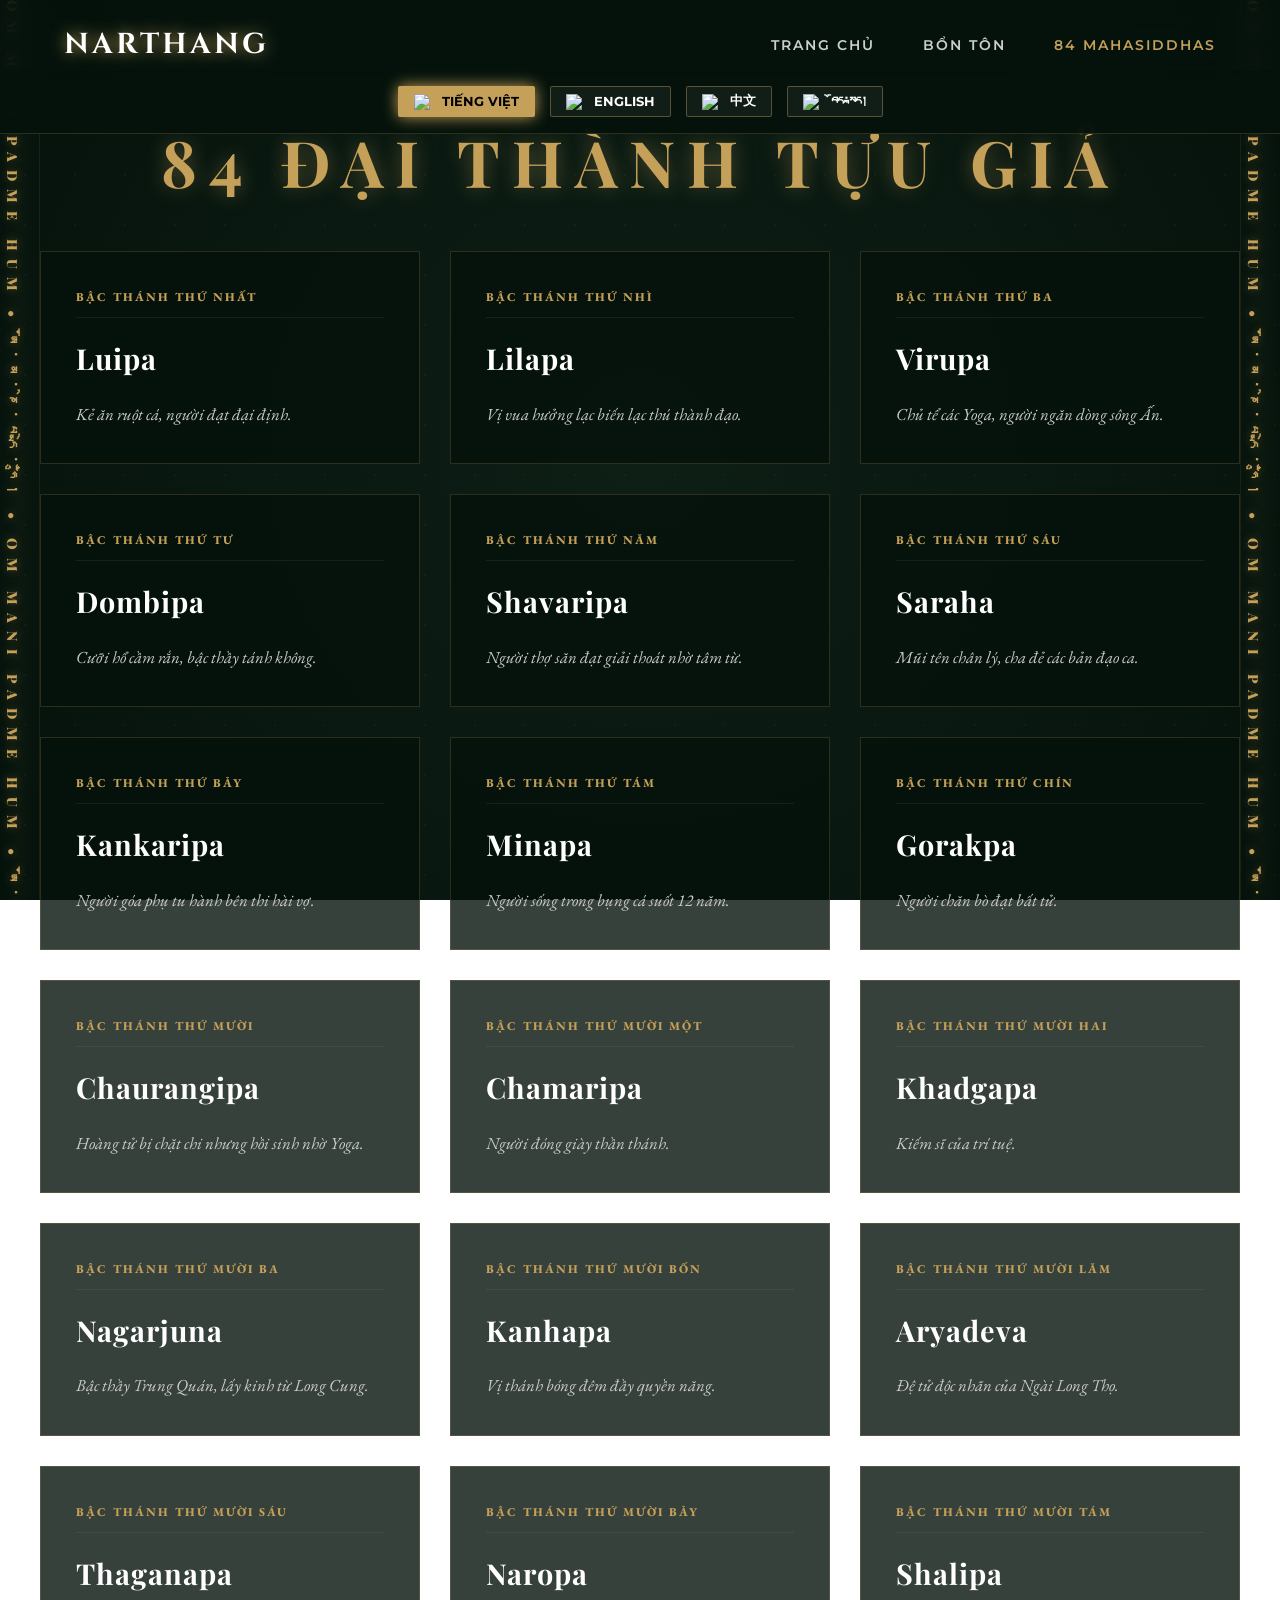
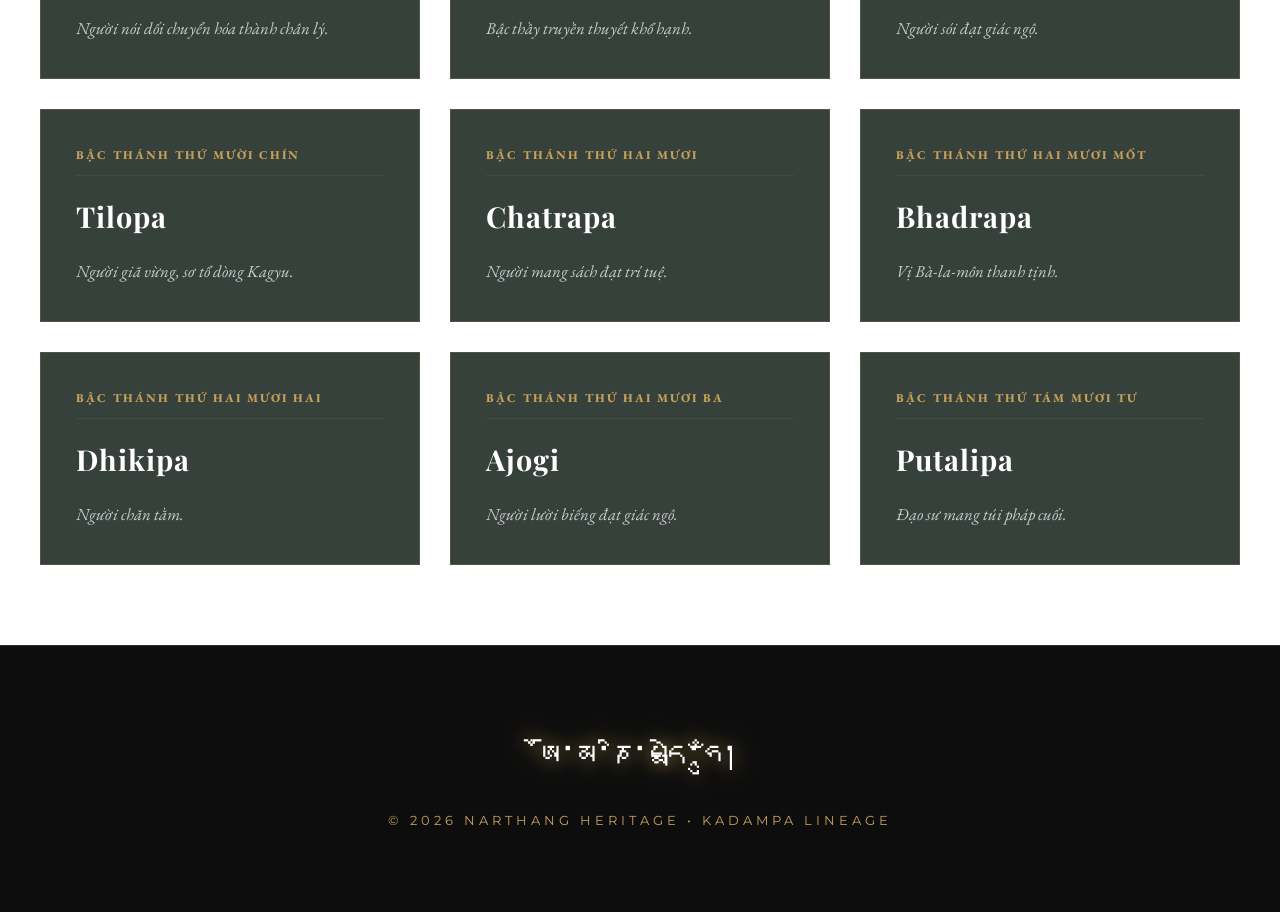
==== 84 DAI THANH TUU GIA raw.HTML @ f85ef1fe "Narthang Heritage - Premium Update 2026 - Major Design & Sync Update" ====
<!DOCTYPE html>
<html lang="vi">
<head>
    <meta charset="UTF-8">
    <meta name="viewport" content="width=device-width, initial-scale=1.0">
    <title>84 Đại Thành Tựu Giả - Mahasiddhas Full List</title>
    
    <link href="https://fonts.googleapis.com/css2?family=EB+Garamond:ital,wght@0,400..800;1,400..800&family=Montserrat:wght@300;600;800&family=Playfair+Display:wght@700;900&display=swap" rel="stylesheet">
    <link rel="stylesheet" href="css/narthang-style.css">

    <style>
        :root {
            --narthang-gold: #c5a059;
            --narthang-dark: #0a2417;
            --narthang-white: #fdf5e6;
            --glow-gold: rgba(197, 160, 89, 0.3);
        }

        body { 
            background: radial-gradient(circle, #0e1f16 0%, #05120c 100%);
            background-attachment: fixed;
            color: var(--narthang-white);
            font-family: 'EB Garamond', serif;
            overflow-x: hidden;
        }

        body::after { 
            content:""; position:fixed; top:0; left:0; width:100%; height:100%; 
            background-image:radial-gradient(rgba(197,160,89,0.05) 1px,transparent 1px); 
            background-size:50px 50px; z-index:-1; animation:rain 20s linear infinite; pointer-events:none; 
        }
        @keyframes rain { from{background-position:0 0} to{background-position:0 1000px} }
        @keyframes cardAppear { from{opacity:0; transform:translateY(30px)} to{opacity:1; transform:translateY(0)} }

        .nav-sticky { 
            position:sticky; top:70px; 
            background: rgba(5, 18, 12, 0.95);
            border-bottom: 1px solid rgba(197, 160, 89, 0.2);
            padding: 1rem; display:flex; justify-content:center; gap:15px; z-index:1000; 
            backdrop-filter: blur(10px);
        }

        .flag-btn { 
            background:rgba(255,255,255,0.05); border:1px solid rgba(197, 160, 89, 0.4); 
            cursor:pointer; transition:0.3s; border-radius:2px; padding:6px 15px; 
            display:flex; align-items:center; font-weight:bold; color:white; font-size:0.8rem; 
            font-family: 'Montserrat', sans-serif;
        }

        .flag-btn.active-btn { 
            background:var(--narthang-gold); color:#000; 
            box-shadow:0 0 15px var(--narthang-gold); 
        }

        .flag-btn img { width:20px; margin-right:8px; }

        .container { max-width:1400px; margin:40px auto; padding:0 40px; min-height: 800px; }
        
        h1 { 
            text-align:center; color:var(--narthang-gold); 
            font-family: 'Playfair Display', serif; 
            font-size: 4rem; margin-bottom: 2rem; 
            text-transform: uppercase; letter-spacing: 12px;
            text-shadow:0 0 20px rgba(197,160,89,0.4); 
        }

        .mahasiddha-grid { 
            display:grid; grid-template-columns:repeat(auto-fill,minmax(300px,1fr)); 
            gap:30px; margin-top:30px; 
        }

        .card { 
            background: rgba(5, 18, 12, 0.8);
            border: 1px solid rgba(197, 160, 89, 0.2);
            padding: 35px; position:relative; overflow:hidden; 
            transition:0.4s cubic-bezier(0.165, 0.84, 0.44, 1); 
            cursor:pointer; display:flex; flex-direction:column; color: inherit; 
        }

        .card:hover { 
            transform:translateY(-10px); 
            box-shadow:0 15px 40px rgba(0,0,0,0.6), 0 0 20px var(--glow-gold); 
            border-color:var(--narthang-gold); 
            background: rgba(197, 160, 89, 0.05);
        }

        .card-num { 
            color:var(--narthang-gold); font-weight:800; font-size:0.75rem; 
            text-transform:uppercase; margin-bottom:15px; letter-spacing: 2px;
            border-bottom:1px solid rgba(197, 160, 89, 0.1); padding-bottom:8px; 
        }

        .card-name { 
            font-family: 'Playfair Display', serif; color: #fff; 
            margin-bottom:15px; font-size:1.8rem; letter-spacing: 1px;
        }

        .card-bio { font-size:1.05rem; color:#ccc; font-style:italic; line-height:1.7; }
        
        .lang-page { display:none; }
        .lang-page.active-page { display:block; }

        footer { 
            background:rgba(0,0,0,0.95); border-top:1px solid rgba(197, 160, 89, 0.2); 
            padding:5rem 2rem; margin-top:5rem; text-align:center; 
        }

        .tibetan-footer { 
            font-size: 2.2rem; color: #fff; margin-bottom: 20px; 
            display: block; text-shadow: 0 0 20px var(--narthang-gold);
        }
    </style>
</head>
<body>
    <nav class="hada-nav">
        <a href="PORTAL.HTML" class="logo">NARTHANG</a>
        <div class="nav-links">
            <a href="PORTAL.HTML">Trang Chủ</a>
            <a href="Practice.html">Bổn Tôn</a>
            <a href="84 DAI THANH TUU GIA raw.HTML" style="color:var(--narthang-gold)">84 Mahasiddhas</a>
        </div>
    </nav>

    <div class="nav-sticky">
        <button class="flag-btn" id="btn-vi" onclick="setLang('vi')"><img src="https://flagcdn.com/w80/vn.png"> TIẾNG VIỆT</button>
        <button class="flag-btn" id="btn-en" onclick="setLang('en')"><img src="https://flagcdn.com/w80/us.png"> ENGLISH</button>
        <button class="flag-btn" id="btn-zh" onclick="setLang('zh')"><img src="https://flagcdn.com/w80/cn.png"> 中文</button>
        <button class="flag-btn" id="btn-bo" onclick="setLang('bo')"><img src="https://upload.wikimedia.org/wikipedia/commons/thumb/3/3c/Flag_of_Tibet.svg/1920px-Flag_of_Tibet.svg.png"> བོད་སྐད།</button>
    </div>

    <div class="container">
        <div id="vi" class="lang-page"><h1>84 Đại Thành Tựu Giả</h1><div class="mahasiddha-grid" id="grid-vi"></div></div>
        <div id="en" class="lang-page"><h1>The 84 Mahasiddhas</h1><div class="mahasiddha-grid" id="grid-en"></div></div>
        <div id="zh" class="lang-page"><h1>八十四大成就者</h1><div class="mahasiddha-grid" id="grid-zh"></div></div>
        <div id="bo" class="lang-page"><h1>གྲུབ་ཐོབ་བརྒྱད་ཅུ་རྩ་བཞི།</h1><div class="mahasiddha-grid" id="grid-bo"></div></div>
    </div>

    <footer>
        <span class="tibetan-footer">ཨོཾ་མ་ཎི་པདྨེ་ཧཱུྃ།</span>
        <div style="letter-spacing: 4px; font-size: 0.8rem; color: var(--narthang-gold); font-family: 'Montserrat', sans-serif;">
            © 2026 NARTHANG HERITAGE • KADAMPA LINEAGE
        </div>
    </footer>

    <script>
        const ordinalsVi = ["Thứ Nhất", "Thứ Nhì", "Thứ Ba", "Thứ Tư", "Thứ Năm", "Thứ Sáu", "Thứ Bảy", "Thứ Tám", "Thứ Chín", "Thứ Mười", "Thứ Mười Một", "Thứ Mười Hai", "Thứ Mười Ba", "Thứ Mười Bốn", "Thứ Mười Lăm", "Thứ Mười Sáu", "Thứ Mười Bảy", "Thứ Mười Tám", "Thứ Mười Chín", "Thứ Hai Mươi", "Thứ Hai Mươi Mốt", "Thứ Hai Mươi Hai", "Thứ Hai Mươi Ba", "Thứ Hai Mươi Tư", "Thứ Hai Mươi Lăm", "Thứ Hai Mươi Sáu", "Thứ Hai Mươi Bảy", "Thứ Hai Mươi Tám", "Thứ Hai Mươi Chín", "Thứ Ba Mươi", "Thứ Ba Mươi Mốt", "Thứ Ba Mươi Hai", "Thứ Ba Mươi Ba", "Thứ Ba Mươi Tư", "Thứ Ba Mươi Lăm", "Thứ Ba Mươi Sáu", "Thứ Ba Mươi Bảy", "Thứ Ba Mươi Tám", "Thứ Ba Mươi Chín", "Thứ Bốn Mươi", "Thứ Bốn Mươi Mốt", "Thứ Bốn Mươi Hai", "Thứ Bốn Mươi Ba", "Thứ Bốn Mươi Tư", "Thứ Bốn Mươi Lăm", "Thứ Bốn Mươi Sáu", "Thứ Bốn Mươi Bảy", "Thứ Bốn Mươi Tám", "Thứ Bốn Mươi Chín", "Thứ Năm Mươi", "Thứ Năm Mươi Mốt", "Thứ Năm Mươi Hai", "Thứ Năm Mươi Ba", "Thứ Năm Mươi Tư", "Thứ Năm Mươi Lăm", "Thứ Năm Mươi Sáu", "Thứ Năm Mươi Bảy", "Thứ Năm Mươi Tám", "Thứ Năm Mươi Chín", "Thứ Sáu Mươi", "Thứ Sáu Mươi Mốt", "Thứ Sáu Mươi Hai", "Thứ Sáu Mươi Ba", "Thứ Sáu Mươi Tư", "Thứ Sáu Mươi Lăm", "Thứ Sáu Mươi Sáu", "Thứ Sáu Mươi Bảy", "Thứ Sáu Mươi Tám", "Thứ Sáu Mươi Chín", "Thứ Bảy Mươi", "Thứ Bảy Mươi Mốt", "Thứ Bảy Mươi Hai", "Thứ Bảy Mươi Ba", "Thứ Bảy Mươi Tư", "Thứ Bảy Mươi Lăm", "Thứ Bảy Mươi Sáu", "Thứ Bảy Mươi Bảy", "Thứ Bảy Mươi Tám", "Thứ Bảy Mươi Chín", "Thứ Tám Mươi", "Thứ Tám Mươi Mốt", "Thứ Tám Mươi Hai", "Thứ Tám Mươi Ba", "Thứ Tám Mươi Tư"];
        const data = [
            {id:1,name:["Luipa","Luipa","魯伊巴","ལུ་ཨི་པ།"],bio:["Kẻ ăn ruột cá, người đạt đại định.","The Fish-Gut Eater.","食魚內臟者。","ཉ་ལྟོ་བ།"]},
            {id:2,name:["Lilapa","Lilapa","里拉巴","ལི་ལ་པ།"],bio:["Vị vua hưởng lạc biến lạc thú thành đạo.","The Royal Hedonist.","享樂國王。","སྒེག་པ་བ།"]},
            {id:3,name:["Virupa","Virupa","毗瓦巴","བི་རུ་པ།"],bio:["Chủ tể các Yoga, người ngăn dòng sông Ấn.","Lord of Yogis.","瑜伽士之主。","བི་རུ་པ།"]},
            {id:4,name:["Dombipa","Dombipa","東比巴","ཌོམྦི་པ།"],bio:["Cưỡi hổ cầm rắn, bậc thầy tánh không.","The Tiger-Rider.","騎虎者。","ཌོམྦི་པ།"]},
            {id:5,name:["Shavaripa","Shavaripa","夏瓦里巴","ཤ་ཝ་རི་པ།"],bio:["Người thợ săn đạt giải thoát nhờ tâm từ.","The Hunter.","獵人。","ཤ་ཝ་རི་པ།"]},
            {id:6,name:["Saraha","Saraha","薩拉哈","ས་ར་ཧ།"],bio:["Mũi tên chân lý, cha đẻ các bản đạo ca.","The Arrow-Maker.","製箭者。","ས་ར་ཧ།"]},
            {id:7,name:["Kankaripa","Kankaripa","康卡里巴","ཀངྐ་རི་པ།"],bio:["Người góa phụ tu hành bên thi hài vợ.","The Widower.","悼念亡妻者。","ཀངྐ་རི་པ།"]},
            {id:8,name:["Minapa","Minapa","米納巴","མི་ན་པ།"],bio:["Người sống trong bụng cá suốt 12 năm.","The Fisherman.","魚腹生活者。","མི་ན་པ།"]},
            {id:9,name:["Gorakpa","Gorakpa","葛拉克巴","གོ་རཀྵ་པ།"],bio:["Người chăn bò đạt bất tử.","The Immortal Cowherd.","牧牛者。","གོ་རཀྵ་པ།"]},
            {id:10,name:["Chaurangipa","Chaurangipa","秋朗吉巴","ཙཽa-རངྒི་པ།"],bio:["Hoàng tử bị chặt chi nhưng hồi sinh nhờ Yoga.","The Dismembered Prince.","肢體重生王子。","ཙཽa-རངྒི་པ།"]},
            {id:11,name:["Chamaripa","Chamaripa","查馬里巴","ཙa-ma-ri-pa"],bio:["Người đóng giày thần thánh.","The Divine Cobbler.","神聖鞋匠。","ཙa-ma-ri-pa"]},
            {id:12,name:["Khadgapa","Khadgapa","卡德加巴","ཁa-ཌྒa-པ།"],bio:["Kiếm sĩ của trí tuệ.","The Master of the Sword.","智慧劍客。","ཁa-ཌྒa-པ།"]},
            {id:13,name:["Nagarjuna","Nagarjuna","龍樹菩薩","ཀླུ་སྒྲུབ་ཞབས།"],bio:["Bậc thầy Trung Quán, lấy kinh từ Long Cung.","Master of Madhyamaka.","中觀大師。","ཀླུ་སྒྲུབ་ཞབས།"]},
            {id:14,name:["Kanhapa","Kanhapa","卡納巴","ཀཱa-ཎa-པ།"],bio:["Vị thánh bóng đêm đầy quyền năng.","The Dark Lord.","黑行者.","ཀཱa-ཎa-པ།"]},
            {id:15,name:["Aryadeva","Aryadeva","聖天菩薩","འཕགས་པ་ལྷ།"],bio:["Đệ tử độc nhãn của Ngài Long Thọ.","The One-Eyed disciple.","獨眼弟子.","འཕགས་པ་ལྷ།"]},
            {id:16,name:["Thaganapa","Thaganapa","塔加納巴","ཐa-ག་ན་པ།"],bio:["Người nói dối chuyển hóa thành chân lý.","The Master of Lies.","說謊者.","ཐa-ག་ན་པ།"]},
            {id:17,name:["Naropa","Naropa","那洛巴","ནཱa-རོ་པ།"],bio:["Bậc thầy truyền thuyết khổ hạnh.","The Great Scholar.","那洛巴.","ནཱa-རོ་པ།"]},
            {id:18,name:["Shalipa","Shalipa","夏里巴","ཤa-li-pa"],bio:["Người sói đạt giác ngộ.","The Jackal-Healer.","狼人.","ཤa-li-pa"]},
            {id:19,name:["Tilopa","Tilopa","帝洛巴","ཏི་ལོ་པ།"],bio:["Người giã vừng, sơ tổ dòng Kagyu.","The Sesame Crusher.","壓榨芝麻者.","ཏི་ལོ་པ།"]},
            {id:20,name:["Chatrapa","Chatrapa","查查巴","ཙa-tra-pa"],bio:["Người mang sách đạt trí tuệ.","The Book-Carrier.","背書者.","ཙa-tra-pa"]},
            {id:21,name:["Bhadrapa","Bhadrapa","巴札巴","བྷa-dra-pa"],bio:["Vị Bà-la-môn thanh tịnh.","The Brahmin.","婆羅門。","བྷa-dra-pa"]},
            {id:22,name:["Dhikipa","Dhikipa","迪吉巴","དྷི་ཀི་པ།"],bio:["Người chăn tằm.","The Silk-Weaver.","養蠶者.","དྷི་ཀི་པ།"]},
            {id:23,name:["Ajogi","Ajogi","阿若吉","ཨa-dzo-ki-pa"],bio:["Người lười biếng đạt giác ngộ.","The Idle One.","懶惰者.","ཨa-dzo-ki-pa"]},
            {id:84,name:["Putalipa","Putalipa","普塔里巴","པུ་ཏa-li-pa"],bio:["Đạo sư mang túi pháp cuối.","The Last Bag-Carrier.","最後持袋者.","པུ་ཏa-li-pa"]}
        ];
        function fillGrid(lang){
            const langIdx = ['vi','en','zh','bo'].indexOf(lang);
            const grid = document.getElementById(`grid-${lang}`);
            if(!grid) return; grid.innerHTML = ''; 
            data.forEach((item,index)=>{
                const card=document.createElement('div'); card.className='card'; card.style.animation=`cardAppear 0.8s ease-out backwards ${index*0.04}s`; 
                let o; if(lang==='vi') o=`Bậc Thánh ${ordinalsVi[item.id-1]||item.id}`; else if(lang==='bo') o=`གྲུབ་ཐོབ་ #${item.id}`; else o=`Siddha #${item.id}`;
                card.innerHTML=`<div class="card-num">${o}</div><h3 class="card-name">${item.name[langIdx]||item.name[0]}</h3><div class="card-bio">${item.bio[langIdx]||item.bio[0]}</div>`;
                grid.appendChild(card);
            });
        }
        function setLang(id){ localStorage.setItem('selectedLanguage',id); document.querySelectorAll('.lang-page').forEach(p=>p.classList.remove('active-page')); const t=document.getElementById(id); if(t){t.classList.add('active-page'); fillGrid(id)} document.querySelectorAll('.flag-btn').forEach(b=>b.classList.remove('active-btn')); const a=document.getElementById('btn-'+id); if(a) a.classList.add('active-btn'); }
        window.onload=()=>{setLang(localStorage.getItem('selectedLanguage')||'vi')};
    </script>
    <script src="js/mantra-engine.js"></script>
</body>
</html>
---- css/narthang-style.css ----
/* 
   Narthang Heritage - Global Premium Stylesheet
   Theme: Old Kadampa (Dark Green & Narthang Gold)
   Revision: 2026.03.15 - High-End Aesthetic
*/

@import url('https://fonts.googleapis.com/css2?family=EB+Garamond:ital,wght@0,400..800;1,400..800&family=Montserrat:wght@300;600;800&family=Playfair+Display:wght@700;900&family=Cinzel:wght@400;700&display=swap');

:root {
    /* Premium Color Palette */
    --narthang-gold: #c5a059;
    --narthang-dark: #0a2417; /* Kadampa Green */
    --narthang-deep: #05120c;
    --narthang-white: #fdf5e6;
    --cinnabar-red: #B22222;
    --super-glow: rgba(197, 160, 89, 0.4);
    
    /* Typography */
    --font-primary: 'EB Garamond', serif;
    --font-heading: 'Montserrat', sans-serif;
    --font-display: 'Playfair Display', serif;
    --font-ritual: 'Cinzel', serif;
}

/* Base Styles */
* {
    box-sizing: border-box;
    margin: 0;
    padding: 0;
}

body {
    background-color: var(--narthang-dark);
    background-image: radial-gradient(circle at center, #1a2e24 0%, var(--narthang-deep) 100%);
    background-attachment: fixed;
    color: var(--narthang-white);
    font-family: var(--font-primary);
    line-height: 1.8;
    overflow-x: hidden;
    -webkit-font-smoothing: antialiased;
}

/* Scrollbar Style */
::-webkit-scrollbar { width: 8px; }
::-webkit-scrollbar-track { background: var(--narthang-deep); }
::-webkit-scrollbar-thumb { background: var(--narthang-gold); border-radius: 4px; }

/* Navigation (Hada Nav) */
.hada-nav {
    position: fixed;
    top: 0;
    width: 100%;
    background: rgba(5, 18, 12, 0.85);
    backdrop-filter: blur(15px);
    border-bottom: 1px solid rgba(197, 160, 89, 0.2);
    display: flex;
    justify-content: space-between;
    align-items: center;
    padding: 1.2rem 5%;
    z-index: 1000;
    transition: 0.4s;
}

.logo {
    font-family: var(--font-ritual);
    font-size: 1.8rem;
    color: #fff;
    text-decoration: none;
    font-weight: bold;
    letter-spacing: 3px;
    text-shadow: 0 0 15px var(--narthang-gold);
}

.nav-links {
    display: flex;
    gap: 3rem;
}

.nav-links a {
    text-decoration: none;
    font-family: var(--font-heading);
    color: rgba(255, 255, 255, 0.8);
    font-size: 0.85rem;
    font-weight: 600;
    text-transform: uppercase;
    letter-spacing: 2px;
    transition: 0.3s cubic-bezier(0.165, 0.84, 0.44, 1);
}

.nav-links a:hover {
    color: var(--narthang-gold);
    text-shadow: 0 0 10px var(--narthang-gold);
}

/* Mantra Pillars (Global) */
.mantra-pillar {
    position: fixed;
    top: 0;
    width: 40px;
    height: 100vh;
    z-index: 100;
    pointer-events: none;
    overflow: hidden;
    background: linear-gradient(to right, transparent, rgba(197, 160, 89, 0.02), transparent);
}
.pillar-left { left: 0; border-right: 1px solid rgba(197, 160, 89, 0.1); }
.pillar-right { right: 0; border-left: 1px solid rgba(197, 160, 89, 0.1); }

.pillar-content {
    writing-mode: vertical-rl;
    white-space: nowrap;
    font-family: var(--font-heading);
    font-size: 14px;
    font-weight: 900;
    letter-spacing: 8px;
    color: var(--narthang-gold);
    text-shadow: 0 0 10px var(--narthang-gold);
    position: absolute;
    top: 0;
}

/* Global Animations */
@keyframes fadeIn {
    from { opacity: 0; transform: translateY(30px); }
    to { opacity: 1; transform: translateY(0); }
}

.reveal {
    opacity: 0;
    transform: translateY(30px);
    transition: 1.2s cubic-bezier(0.165, 0.84, 0.44, 1);
}

.reveal.active {
    opacity: 1;
    transform: translateY(0);
}

/* Utility Containers */
.container {
    max-width: 1200px;
    margin: 0 auto;
    padding: 0 40px;
}

/* Premium Cards System */
.narthang-card {
    background: rgba(5, 18, 12, 0.7);
    border: 1px solid rgba(197, 160, 89, 0.2);
    backdrop-filter: blur(10px);
    padding: 40px;
    transition: 0.5s;
    text-decoration: none;
    color: inherit;
}

.narthang-card:hover {
    border-color: var(--narthang-gold);
    box-shadow: 0 20px 50px rgba(0,0,0,0.5), 0 0 20px var(--super-glow);
    background: rgba(197, 160, 89, 0.05);
}

/* Footer Section */
footer {
    background: rgba(0, 0, 0, 0.95);
    border-top: 1px solid rgba(197, 160, 89, 0.2);
    padding: 5rem 2rem;
    text-align: center;
    margin-top: 5rem;
}

.tibetan-script {
    font-size: 2.2rem;
    color: #fff;
    text-shadow: 0 0 20px var(--narthang-gold);
    margin-bottom: 20px;
    display: block;
}

footer .mantra {
    font-family: var(--font-heading);
    color: var(--narthang-gold);
    font-size: 0.8rem;
    letter-spacing: 5px;
    text-transform: uppercase;
    font-weight: 800;
}

/* Typography Overrides */
h1, h2, h3 {
    font-family: var(--font-display);
    font-weight: 700;
}

p {
    color: rgba(255, 255, 255, 0.85);
}
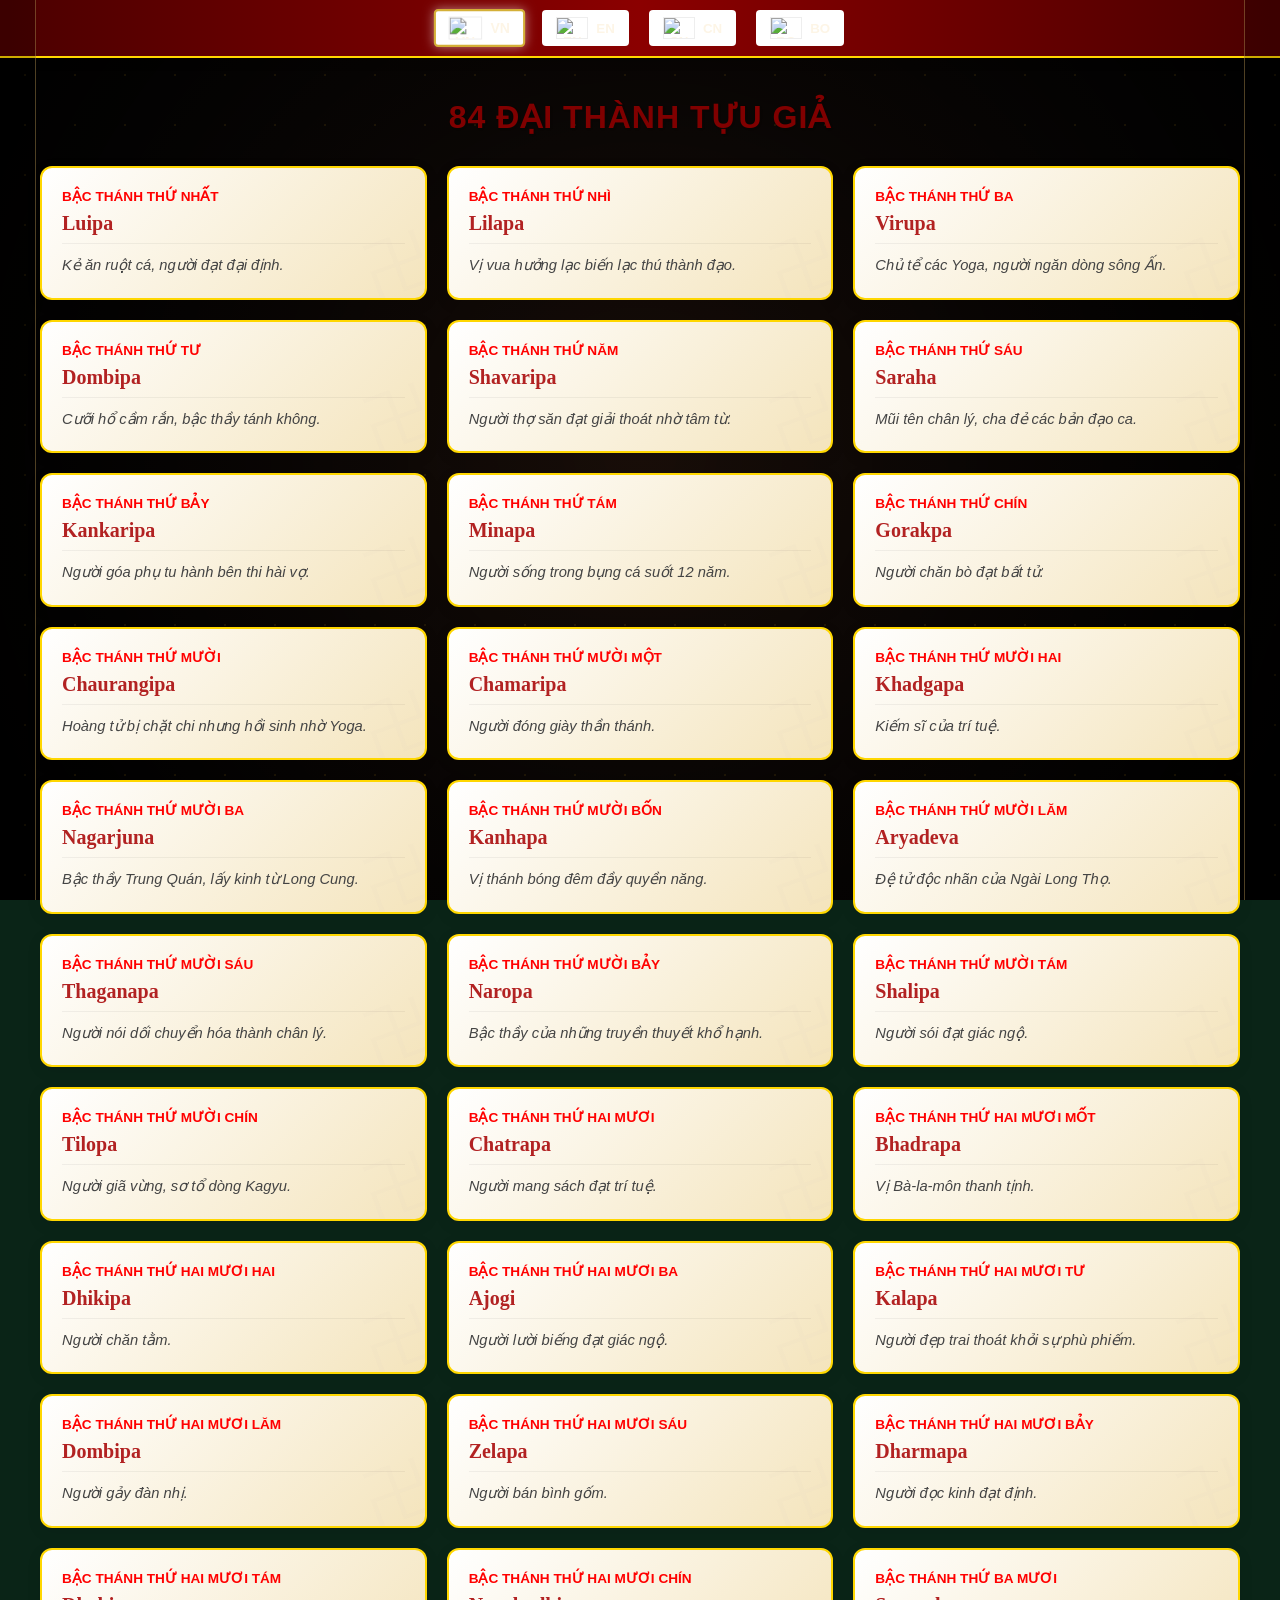
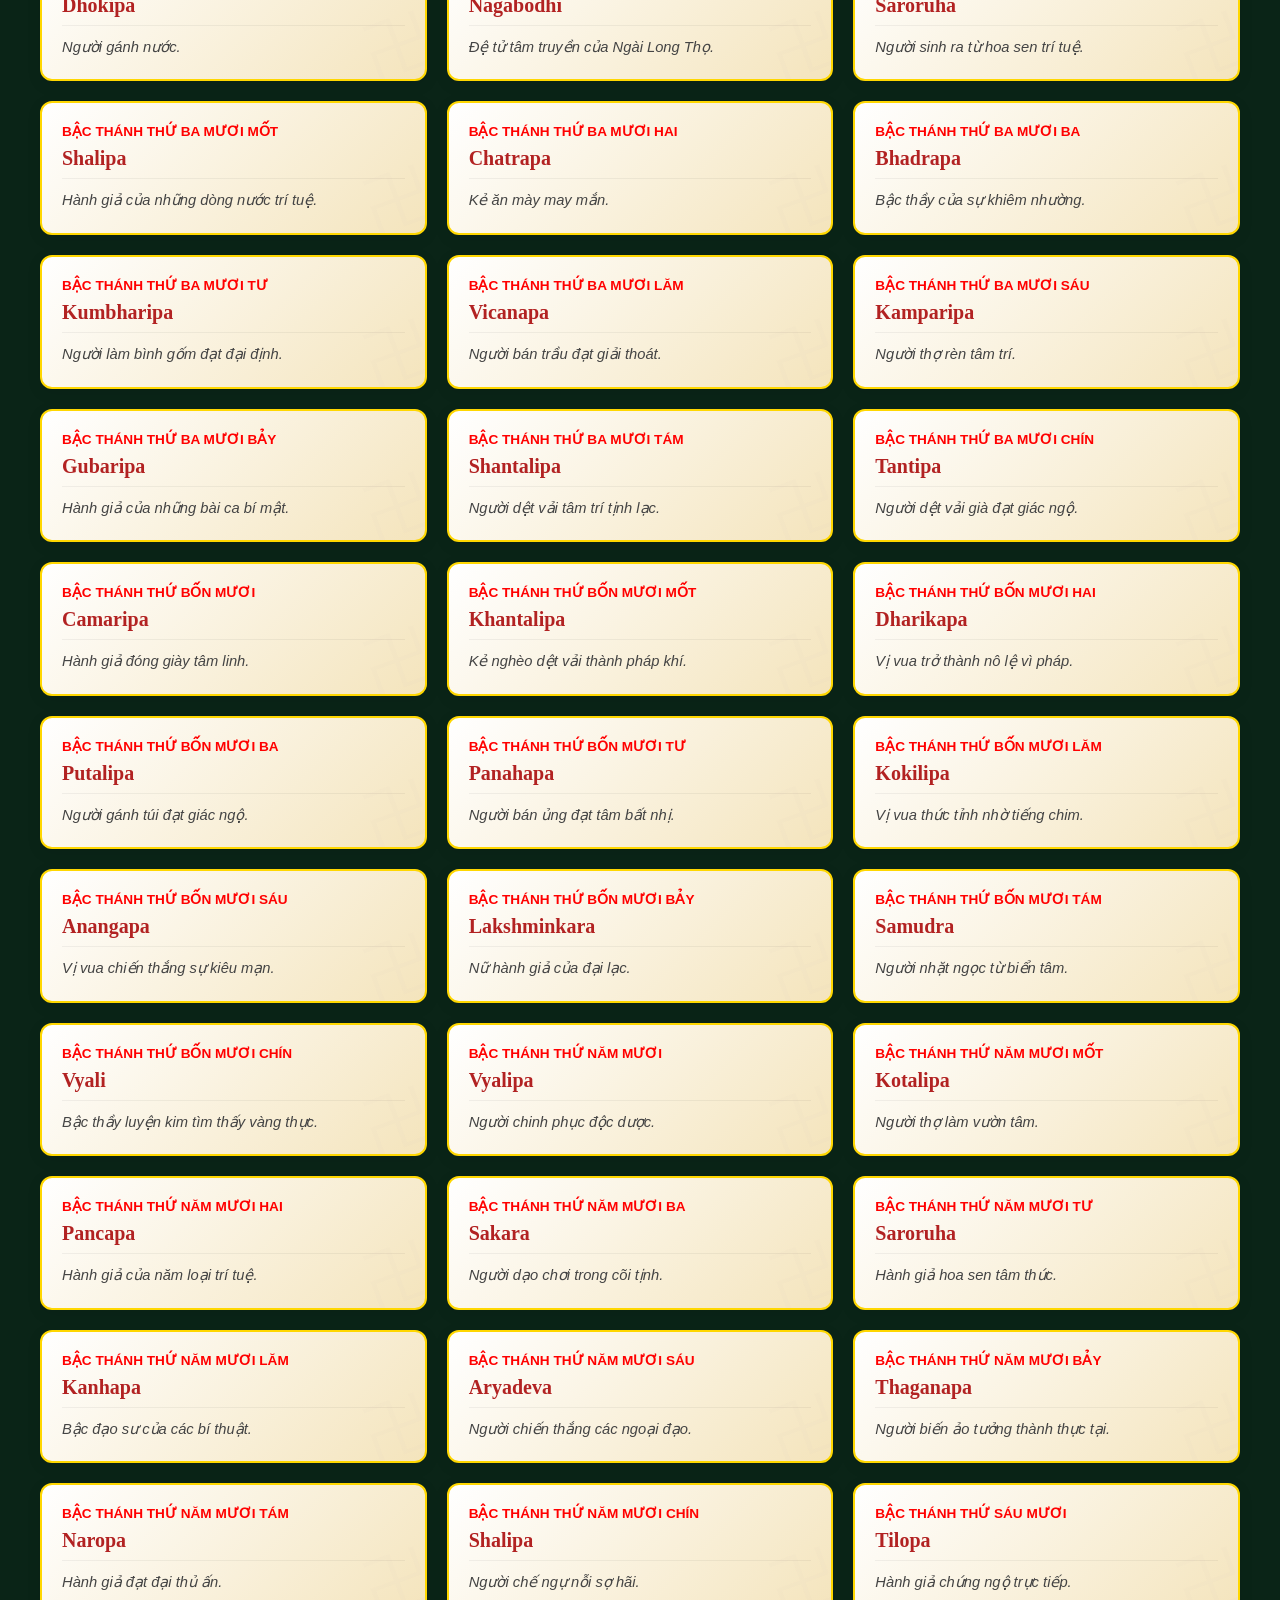
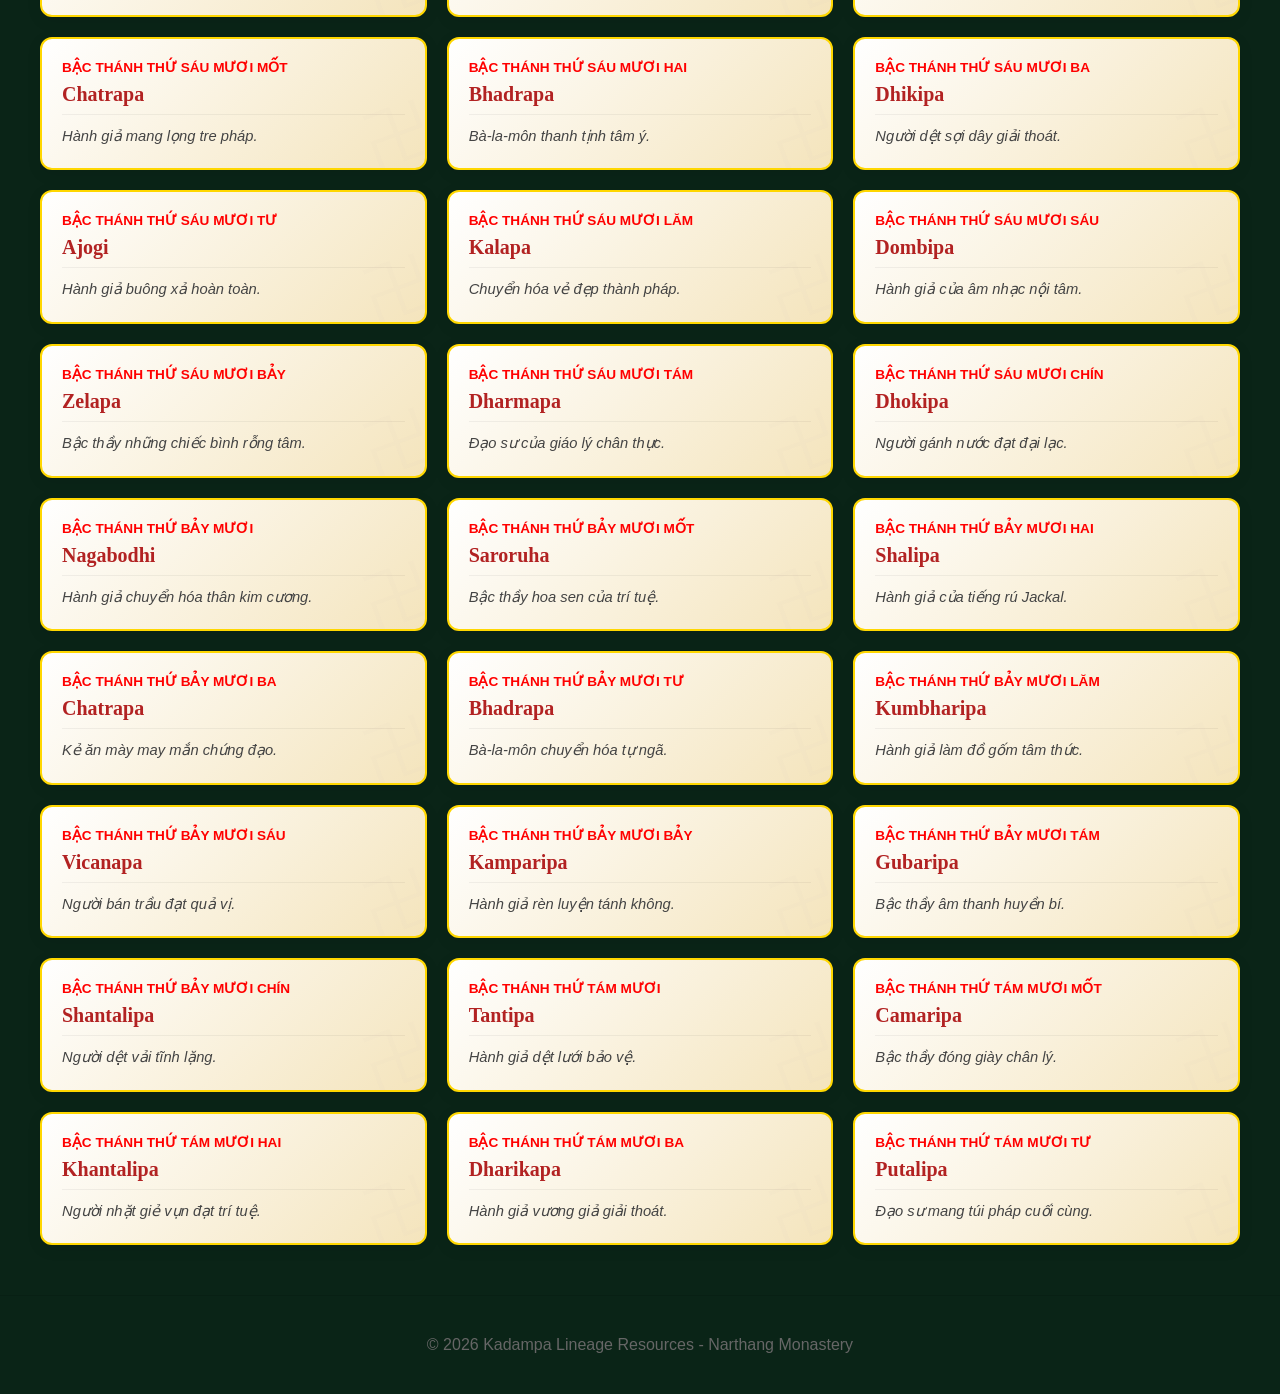
==== commit a3ef36f1: "Sync Narthang UI, color palette, and Om Ah Maha Guru mantra engine" ====
--- a/84 DAI THANH TUU GIA raw.HTML
+++ b/84 DAI THANH TUU GIA raw.HTML
@@ -4,186 +4,456 @@
     <meta charset="UTF-8">
     <meta name="viewport" content="width=device-width, initial-scale=1.0">
     <title>84 Đại Thành Tựu Giả - Mahasiddhas Full List</title>
-    
-    <link href="https://fonts.googleapis.com/css2?family=EB+Garamond:ital,wght@0,400..800;1,400..800&family=Montserrat:wght@300;600;800&family=Playfair+Display:wght@700;900&display=swap" rel="stylesheet">
-    <link rel="stylesheet" href="css/narthang-style.css">
-
+    <!-- Thêm thẻ Meta CSP chống nguy cơ XSS -->
+    <meta http-equiv="Content-Security-Policy" content="default-src 'self'; img-src 'self' data: https://flagcdn.com https://upload.wikimedia.org; script-src 'self' 'unsafe-inline'; style-src 'self' 'unsafe-inline';">
     <style>
         :root {
-            --narthang-gold: #c5a059;
-            --narthang-dark: #0a2417;
-            --narthang-white: #fdf5e6;
-            --glow-gold: rgba(197, 160, 89, 0.3);
-        }
-
-        body { 
-            background: radial-gradient(circle, #0e1f16 0%, #05120c 100%);
-            background-attachment: fixed;
-            color: var(--narthang-white);
-            font-family: 'EB Garamond', serif;
-            overflow-x: hidden;
-        }
-
-        body::after { 
-            content:""; position:fixed; top:0; left:0; width:100%; height:100%; 
-            background-image:radial-gradient(rgba(197,160,89,0.05) 1px,transparent 1px); 
-            background-size:50px 50px; z-index:-1; animation:rain 20s linear infinite; pointer-events:none; 
-        }
-        @keyframes rain { from{background-position:0 0} to{background-position:0 1000px} }
-        @keyframes cardAppear { from{opacity:0; transform:translateY(30px)} to{opacity:1; transform:translateY(0)} }
-
-        .nav-sticky { 
-            position:sticky; top:70px; 
-            background: rgba(5, 18, 12, 0.95);
-            border-bottom: 1px solid rgba(197, 160, 89, 0.2);
-            padding: 1rem; display:flex; justify-content:center; gap:15px; z-index:1000; 
-            backdrop-filter: blur(10px);
-        }
-
-        .flag-btn { 
-            background:rgba(255,255,255,0.05); border:1px solid rgba(197, 160, 89, 0.4); 
-            cursor:pointer; transition:0.3s; border-radius:2px; padding:6px 15px; 
-            display:flex; align-items:center; font-weight:bold; color:white; font-size:0.8rem; 
-            font-family: 'Montserrat', sans-serif;
-        }
-
-        .flag-btn.active-btn { 
-            background:var(--narthang-gold); color:#000; 
-            box-shadow:0 0 15px var(--narthang-gold); 
-        }
-
-        .flag-btn img { width:20px; margin-right:8px; }
-
-        .container { max-width:1400px; margin:40px auto; padding:0 40px; min-height: 800px; }
+            --primary-gold: #D4AF37;
+            --deep-red: #ff0000;
+            --text-dark: #f0e7e7;
+            --bg-light: #f9e578;
+            --card-white: #d4eeff;
+        }
+
+        body {
+            font-family: 'Segoe UI', Tahoma, Geneva, Verdana, sans-serif;
+            background-color: var(--bg-light);
+            color: var(--text-dark);
+            margin: 0;
+            padding: 0;
+        }
+
+        .nav-sticky {
+            position: sticky;
+            top: 0;
+            background: var(--deep-red);
+            padding: 10px;
+            display: flex;
+            justify-content: center;
+            gap: 20px;
+            z-index: 1000;
+            box-shadow: 0 2px 10px rgba(0,0,0,0.3);
+        }
+
+        .flag-btn {
+            background: white;
+            border: 2px solid transparent;
+            cursor: pointer;
+            transition: 0.3s;
+            border-radius: 4px;
+            padding: 5px 12px;
+            display: flex;
+            align-items: center;
+            font-weight: bold;
+            color: var(--text-dark);
+        }
+
+        /* Hiệu ứng cho nút đang được chọn */
+        .flag-btn.active-btn {
+            border-color: var(--primary-gold);
+            background: #fff;
+            box-shadow: 0 0 10px rgba(255,255,255,0.5);
+            transform: scale(1.05);
+        }
+
+        .flag-btn:hover { transform: scale(1.1); }
+        .flag-btn img { width: 30px; height: 20px; margin-right: 8px; border: 1px solid #eee; }
+
+        .container {
+            max-width: 1200px;
+            margin: 40px auto;
+            padding: 0 20px;
+        }
+
+        .lang-page { display: none; }
+        .lang-page.active-page { display: block; animation: fadeIn 0.5s ease; }
+
+        @keyframes fadeIn { from { opacity: 0; } to { opacity: 1; } }
+
+        h1 { color: #800000; text-align: center; text-transform: uppercase; letter-spacing: 1px; text-shadow: 1px 1px 2px rgba(0,0,0,0.1); }
         
-        h1 { 
-            text-align:center; color:var(--narthang-gold); 
-            font-family: 'Playfair Display', serif; 
-            font-size: 4rem; margin-bottom: 2rem; 
-            text-transform: uppercase; letter-spacing: 12px;
-            text-shadow:0 0 20px rgba(197,160,89,0.4); 
-        }
-
-        .mahasiddha-grid { 
-            display:grid; grid-template-columns:repeat(auto-fill,minmax(300px,1fr)); 
-            gap:30px; margin-top:30px; 
-        }
-
-        .card { 
-            background: rgba(5, 18, 12, 0.8);
-            border: 1px solid rgba(197, 160, 89, 0.2);
-            padding: 35px; position:relative; overflow:hidden; 
-            transition:0.4s cubic-bezier(0.165, 0.84, 0.44, 1); 
-            cursor:pointer; display:flex; flex-direction:column; color: inherit; 
-        }
-
-        .card:hover { 
-            transform:translateY(-10px); 
-            box-shadow:0 15px 40px rgba(0,0,0,0.6), 0 0 20px var(--glow-gold); 
-            border-color:var(--narthang-gold); 
-            background: rgba(197, 160, 89, 0.05);
-        }
-
-        .card-num { 
-            color:var(--narthang-gold); font-weight:800; font-size:0.75rem; 
-            text-transform:uppercase; margin-bottom:15px; letter-spacing: 2px;
-            border-bottom:1px solid rgba(197, 160, 89, 0.1); padding-bottom:8px; 
-        }
-
-        .card-name { 
-            font-family: 'Playfair Display', serif; color: #fff; 
-            margin-bottom:15px; font-size:1.8rem; letter-spacing: 1px;
-        }
-
-        .card-bio { font-size:1.05rem; color:#ccc; font-style:italic; line-height:1.7; }
-        
-        .lang-page { display:none; }
-        .lang-page.active-page { display:block; }
-
-        footer { 
-            background:rgba(0,0,0,0.95); border-top:1px solid rgba(197, 160, 89, 0.2); 
-            padding:5rem 2rem; margin-top:5rem; text-align:center; 
-        }
-
-        .tibetan-footer { 
-            font-size: 2.2rem; color: #fff; margin-bottom: 20px; 
-            display: block; text-shadow: 0 0 20px var(--narthang-gold);
-        }
+        .mahasiddha-grid {
+            display: grid;
+            grid-template-columns: repeat(3, 1fr);
+            gap: 20px;
+            margin-top: 30px;
+        }
+
+        .card {
+            background: var(--card-white);
+            border-radius: 12px;
+            padding: 20px;
+            box-shadow: 0 4px 15px rgba(0,0,0,0.08);
+            border-top: 5px solid var(--primary-gold);
+            transition: 0.3s;
+            display: flex;
+            flex-direction: column;
+        }
+
+        .card:hover { transform: translateY(-5px); box-shadow: 0 8px 25px rgba(0,0,0,0.15); }
+        .card-num { color: var(--deep-red); font-weight: bold; font-size: 0.85em; text-transform: uppercase; margin-bottom: 8px; }
+        .card-name { font-size: 1.25em; margin: 0 0 10px 0; color: #b22222; border-bottom: 1px solid rgba(0,0,0,0.05); padding-bottom: 8px; }
+        .card-bio { font-size: 0.92em; line-height: 1.6; color: #444; font-style: italic; }
+
+        @media (max-width: 992px) { .mahasiddha-grid { grid-template-columns: repeat(2, 1fr); } }
+        @media (max-width: 600px) { .mahasiddha-grid { grid-template-columns: 1fr; } }
+
+        footer { text-align: center; padding: 40px; color: #666; border-top: 1px solid rgba(0,0,0,0.1); margin-top: 50px; }
+    
+        /* --- Cáº¥u trÃºc láº¡i Styles --- */
+    :root {
+        --narthang-red: #8B0000;
+        --kadampa-green: #2E8B57;
+        --wisdom-gold: #DAA520;
+        --lotus-white: #fdf5e6;
+    }
+
+    body {
+        background: radial-gradient(circle, #1a0f0a 0%, #050505 100%);
+        background-attachment: fixed;
+    }
+
+    /* Hiệu ứng hạt sáng bay lơ lửng (Mưa Trí Tuệ) */
+    body::after {
+        content: "";
+        position: fixed; top: 0; left: 0; width: 100%; height: 100%;
+        background-image: radial-gradient(rgba(218, 165, 32, 0.1) 1px, transparent 1px);
+        background-size: 50px 50px;
+        z-index: -1;
+        animation: rain 20s linear infinite;
+    }
+
+    @keyframes rain { from { background-position: 0 0; } to { background-position: 0 1000px; } }
+
+    .nav-sticky {
+        background: linear-gradient(90deg, #4b0000, var(--narthang-red), #4b0000);
+        border-bottom: 2px solid var(--wisdom-gold);
+    }
+
+    /* Thiết kế Thẻ Mahasiddha như một bức họa Thangka */
+    .card {
+        background: linear-gradient(135deg, #ffffff 0%, #f4e4bc 100%);
+        border: 2px solid var(--wisdom-gold);
+        position: relative;
+        overflow: hidden;
+        perspective: 1000px;
+    }
+
+    .card::before {
+        content: "卍";
+        position: absolute; bottom: -10px; right: -5px;
+        font-size: 4em; color: rgba(209, 190, 190, 0.05);
+        transform: rotate(-20deg);
+    }
+
+    /* Hiệu ứng Hào Quang khi Hover */
+    .card:hover {
+        box-shadow: 0 0 25px var(--wisdom-gold);
+        border-color: var(--narthang-red);
+        background: #fff;
+    }
+
+    .card-name {
+        font-family: 'Cinzel', serif;
+        text-shadow: 1px 1px 0px rgba(251, 245, 245, 0.1);
+    }
+
+    /* Hiệu ứng xuất hiện mượt mà cho từng vị */
+    .mahasiddha-grid div {
+        animation: cardAppear 0.8s ease-out backwards;
+    }
+
+    @keyframes cardAppear {
+        from { opacity: 0; transform: scale(0.8) translateY(30px); }
+        to { opacity: 1; transform: scale(1) translateY(0); }
+    }
+
+        /* --- Narthang UI Variables & Mantra Engine --- */
+        :root {
+            --bg-dark: #0a2417;
+            --narthang-red: #8B0000;
+            --wisdom-gold: #FFD700;
+            --text-dark: #fdf5e6;
+        }
+
+        body {
+            background-color: var(--bg-dark);
+            color: var(--text-dark);
+        }
+
+        #bg-blur {
+            position: fixed; top: 0; left: 0; width: 100%; height: 100%;
+            z-index: -3; background-size: cover; background-position: center;
+            filter: blur(50px) brightness(0.3); transition: 1.2s ease-in-out;
+        }
+
+        #main-bg-engine {
+            position: fixed; top: 0; left: 0; width: 100%; height: 100%;
+            z-index: -2; background-size: cover; background-position: center;
+            transition: 1.2s ease-in-out;
+        }
+
+        .bg-overlay {
+            position: fixed; top: 0; left: 0; width: 100%; height: 100%;
+            z-index: -1; background: radial-gradient(circle at center, transparent 0%, rgba(0,0,0,0.85) 100%);
+            pointer-events: none;
+        }
+
+        .mantra-pillar {
+            position: fixed; top: 0; width: 35px; height: 100vh;
+            z-index: 10000; pointer-events: none; overflow: hidden;
+            background: rgba(0,0,0,0.2);
+        }
+        .pillar-left { left: 0; border-right: 1px solid rgba(197, 160, 89, 0.4); }
+        .pillar-right { right: 0; border-left: 1px solid rgba(197, 160, 89, 0.4); }
+
+        .pillar-content {
+            writing-mode: vertical-rl; white-space: nowrap;
+            font-family: 'Segoe UI', sans-serif; font-size: 16px; font-weight: 800;
+            letter-spacing: 5px; text-transform: uppercase;
+            background: linear-gradient(to bottom, #B8860B 0%, var(--wisdom-gold) 45%, #FFFFFF 50%, var(--wisdom-gold) 55%, #B8860B 100%);
+            background-size: 100% 300px;
+            -webkit-background-clip: text; background-clip: text;
+            -webkit-text-fill-color: transparent;
+            animation: goldShine 3s linear infinite;
+        }
+
+        @keyframes goldShine { 0% { background-position: 0 0; } 100% { background-position: 0 300px; } }
     </style>
 </head>
 <body>
-    <nav class="hada-nav">
-        <a href="PORTAL.HTML" class="logo">NARTHANG</a>
-        <div class="nav-links">
-            <a href="PORTAL.HTML">Trang Chủ</a>
-            <a href="Practice.html">Bổn Tôn</a>
-            <a href="84 DAI THANH TUU GIA raw.HTML" style="color:var(--narthang-gold)">84 Mahasiddhas</a>
+
+    <!-- Background & Mantra Engine Effects -->
+    <div id="bg-blur"></div>
+    <div id="main-bg-engine" style="background-image: url('https://upload.wikimedia.org/wikipedia/commons/thumb/c/c3/Narthang_Monastery.jpg/1280px-Narthang_Monastery.jpg'); filter: brightness(0.15) saturate(1.2);"></div>
+    <div class="bg-overlay"></div>
+    <div class="mantra-pillar pillar-left">
+        <div id="mantra-l" class="pillar-content"></div>
+    </div>
+    <div class="mantra-pillar pillar-right">
+        <div id="mantra-r" class="pillar-content"></div>
+    </div>
+    <div class="nav-sticky">
+        <button class="flag-btn" id="btn-vi" onclick="setLang('vi')"><img src="https://flagcdn.com/w80/vn.png" alt="VN" loading="lazy"> VN</button>
+        <button class="flag-btn" id="btn-en" onclick="setLang('en')"><img src="https://flagcdn.com/w80/us.png" alt="EN" loading="lazy"> EN</button>
+        <button class="flag-btn" id="btn-zh" onclick="setLang('zh')"><img src="https://flagcdn.com/w80/cn.png" alt="CN" loading="lazy"> CN</button>
+        <button class="flag-btn" id="btn-bo" onclick="setLang('bo')"><img src="https://upload.wikimedia.org/wikipedia/commons/thumb/3/3c/Flag_of_Tibet.svg/1920px-Flag_of_Tibet.svg.png" alt="BO" loading="lazy"> BO</button>
+    </div>
+
+    <div class="container">
+        <div id="vi" class="lang-page">
+            <h1>84 Đại Thành Tựu Giả</h1>
+            <div class="mahasiddha-grid" id="grid-vi"></div>
         </div>
-    </nav>
-
-    <div class="nav-sticky">
-        <button class="flag-btn" id="btn-vi" onclick="setLang('vi')"><img src="https://flagcdn.com/w80/vn.png"> TIẾNG VIỆT</button>
-        <button class="flag-btn" id="btn-en" onclick="setLang('en')"><img src="https://flagcdn.com/w80/us.png"> ENGLISH</button>
-        <button class="flag-btn" id="btn-zh" onclick="setLang('zh')"><img src="https://flagcdn.com/w80/cn.png"> 中文</button>
-        <button class="flag-btn" id="btn-bo" onclick="setLang('bo')"><img src="https://upload.wikimedia.org/wikipedia/commons/thumb/3/3c/Flag_of_Tibet.svg/1920px-Flag_of_Tibet.svg.png"> བོད་སྐད།</button>
+
+        <div id="en" class="lang-page">
+            <h1>The 84 Mahasiddhas</h1>
+            <div class="mahasiddha-grid" id="grid-en"></div>
+        </div>
+
+        <div id="zh" class="lang-page">
+            <h1>八十四大成就者</h1>
+            <div class="mahasiddha-grid" id="grid-zh"></div>
+        </div>
+
+        <div id="bo" class="lang-page">
+            <h1>གྲུབ་ཐོབ་བརྒྱད་ཅུ་རྩ་བཞི།</h1>
+            <div class="mahasiddha-grid" id="grid-bo"></div>
+        </div>
     </div>
 
-    <div class="container">
-        <div id="vi" class="lang-page"><h1>84 Đại Thành Tựu Giả</h1><div class="mahasiddha-grid" id="grid-vi"></div></div>
-        <div id="en" class="lang-page"><h1>The 84 Mahasiddhas</h1><div class="mahasiddha-grid" id="grid-en"></div></div>
-        <div id="zh" class="lang-page"><h1>八十四大成就者</h1><div class="mahasiddha-grid" id="grid-zh"></div></div>
-        <div id="bo" class="lang-page"><h1>གྲུབ་ཐོབ་བརྒྱད་ཅུ་རྩ་བཞི།</h1><div class="mahasiddha-grid" id="grid-bo"></div></div>
-    </div>
-
-    <footer>
-        <span class="tibetan-footer">ཨོཾ་མ་ཎི་པདྨེ་ཧཱུྃ།</span>
-        <div style="letter-spacing: 4px; font-size: 0.8rem; color: var(--narthang-gold); font-family: 'Montserrat', sans-serif;">
-            © 2026 NARTHANG HERITAGE • KADAMPA LINEAGE
-        </div>
-    </footer>
+    <footer>&copy; 2026 Kadampa Lineage Resources - Narthang Monastery</footer>
 
     <script>
         const ordinalsVi = ["Thứ Nhất", "Thứ Nhì", "Thứ Ba", "Thứ Tư", "Thứ Năm", "Thứ Sáu", "Thứ Bảy", "Thứ Tám", "Thứ Chín", "Thứ Mười", "Thứ Mười Một", "Thứ Mười Hai", "Thứ Mười Ba", "Thứ Mười Bốn", "Thứ Mười Lăm", "Thứ Mười Sáu", "Thứ Mười Bảy", "Thứ Mười Tám", "Thứ Mười Chín", "Thứ Hai Mươi", "Thứ Hai Mươi Mốt", "Thứ Hai Mươi Hai", "Thứ Hai Mươi Ba", "Thứ Hai Mươi Tư", "Thứ Hai Mươi Lăm", "Thứ Hai Mươi Sáu", "Thứ Hai Mươi Bảy", "Thứ Hai Mươi Tám", "Thứ Hai Mươi Chín", "Thứ Ba Mươi", "Thứ Ba Mươi Mốt", "Thứ Ba Mươi Hai", "Thứ Ba Mươi Ba", "Thứ Ba Mươi Tư", "Thứ Ba Mươi Lăm", "Thứ Ba Mươi Sáu", "Thứ Ba Mươi Bảy", "Thứ Ba Mươi Tám", "Thứ Ba Mươi Chín", "Thứ Bốn Mươi", "Thứ Bốn Mươi Mốt", "Thứ Bốn Mươi Hai", "Thứ Bốn Mươi Ba", "Thứ Bốn Mươi Tư", "Thứ Bốn Mươi Lăm", "Thứ Bốn Mươi Sáu", "Thứ Bốn Mươi Bảy", "Thứ Bốn Mươi Tám", "Thứ Bốn Mươi Chín", "Thứ Năm Mươi", "Thứ Năm Mươi Mốt", "Thứ Năm Mươi Hai", "Thứ Năm Mươi Ba", "Thứ Năm Mươi Tư", "Thứ Năm Mươi Lăm", "Thứ Năm Mươi Sáu", "Thứ Năm Mươi Bảy", "Thứ Năm Mươi Tám", "Thứ Năm Mươi Chín", "Thứ Sáu Mươi", "Thứ Sáu Mươi Mốt", "Thứ Sáu Mươi Hai", "Thứ Sáu Mươi Ba", "Thứ Sáu Mươi Tư", "Thứ Sáu Mươi Lăm", "Thứ Sáu Mươi Sáu", "Thứ Sáu Mươi Bảy", "Thứ Sáu Mươi Tám", "Thứ Sáu Mươi Chín", "Thứ Bảy Mươi", "Thứ Bảy Mươi Mốt", "Thứ Bảy Mươi Hai", "Thứ Bảy Mươi Ba", "Thứ Bảy Mươi Tư", "Thứ Bảy Mươi Lăm", "Thứ Bảy Mươi Sáu", "Thứ Bảy Mươi Bảy", "Thứ Bảy Mươi Tám", "Thứ Bảy Mươi Chín", "Thứ Tám Mươi", "Thứ Tám Mươi Mốt", "Thứ Tám Mươi Hai", "Thứ Tám Mươi Ba", "Thứ Tám Mươi Tư"];
+
         const data = [
-            {id:1,name:["Luipa","Luipa","魯伊巴","ལུ་ཨི་པ།"],bio:["Kẻ ăn ruột cá, người đạt đại định.","The Fish-Gut Eater.","食魚內臟者。","ཉ་ལྟོ་བ།"]},
-            {id:2,name:["Lilapa","Lilapa","里拉巴","ལི་ལ་པ།"],bio:["Vị vua hưởng lạc biến lạc thú thành đạo.","The Royal Hedonist.","享樂國王。","སྒེག་པ་བ།"]},
-            {id:3,name:["Virupa","Virupa","毗瓦巴","བི་རུ་པ།"],bio:["Chủ tể các Yoga, người ngăn dòng sông Ấn.","Lord of Yogis.","瑜伽士之主。","བི་རུ་པ།"]},
-            {id:4,name:["Dombipa","Dombipa","東比巴","ཌོམྦི་པ།"],bio:["Cưỡi hổ cầm rắn, bậc thầy tánh không.","The Tiger-Rider.","騎虎者。","ཌོམྦི་པ།"]},
-            {id:5,name:["Shavaripa","Shavaripa","夏瓦里巴","ཤ་ཝ་རི་པ།"],bio:["Người thợ săn đạt giải thoát nhờ tâm từ.","The Hunter.","獵人。","ཤ་ཝ་རི་པ།"]},
-            {id:6,name:["Saraha","Saraha","薩拉哈","ས་ར་ཧ།"],bio:["Mũi tên chân lý, cha đẻ các bản đạo ca.","The Arrow-Maker.","製箭者。","ས་ར་ཧ།"]},
-            {id:7,name:["Kankaripa","Kankaripa","康卡里巴","ཀངྐ་རི་པ།"],bio:["Người góa phụ tu hành bên thi hài vợ.","The Widower.","悼念亡妻者。","ཀངྐ་རི་པ།"]},
-            {id:8,name:["Minapa","Minapa","米納巴","མི་ན་པ།"],bio:["Người sống trong bụng cá suốt 12 năm.","The Fisherman.","魚腹生活者。","མི་ན་པ།"]},
-            {id:9,name:["Gorakpa","Gorakpa","葛拉克巴","གོ་རཀྵ་པ།"],bio:["Người chăn bò đạt bất tử.","The Immortal Cowherd.","牧牛者。","གོ་རཀྵ་པ།"]},
-            {id:10,name:["Chaurangipa","Chaurangipa","秋朗吉巴","ཙཽa-རངྒི་པ།"],bio:["Hoàng tử bị chặt chi nhưng hồi sinh nhờ Yoga.","The Dismembered Prince.","肢體重生王子。","ཙཽa-རངྒི་པ།"]},
-            {id:11,name:["Chamaripa","Chamaripa","查馬里巴","ཙa-ma-ri-pa"],bio:["Người đóng giày thần thánh.","The Divine Cobbler.","神聖鞋匠。","ཙa-ma-ri-pa"]},
-            {id:12,name:["Khadgapa","Khadgapa","卡德加巴","ཁa-ཌྒa-པ།"],bio:["Kiếm sĩ của trí tuệ.","The Master of the Sword.","智慧劍客。","ཁa-ཌྒa-པ།"]},
-            {id:13,name:["Nagarjuna","Nagarjuna","龍樹菩薩","ཀླུ་སྒྲུབ་ཞབས།"],bio:["Bậc thầy Trung Quán, lấy kinh từ Long Cung.","Master of Madhyamaka.","中觀大師。","ཀླུ་སྒྲུབ་ཞབས།"]},
-            {id:14,name:["Kanhapa","Kanhapa","卡納巴","ཀཱa-ཎa-པ།"],bio:["Vị thánh bóng đêm đầy quyền năng.","The Dark Lord.","黑行者.","ཀཱa-ཎa-པ།"]},
-            {id:15,name:["Aryadeva","Aryadeva","聖天菩薩","འཕགས་པ་ལྷ།"],bio:["Đệ tử độc nhãn của Ngài Long Thọ.","The One-Eyed disciple.","獨眼弟子.","འཕགས་པ་ལྷ།"]},
-            {id:16,name:["Thaganapa","Thaganapa","塔加納巴","ཐa-ག་ན་པ།"],bio:["Người nói dối chuyển hóa thành chân lý.","The Master of Lies.","說謊者.","ཐa-ག་ན་པ།"]},
-            {id:17,name:["Naropa","Naropa","那洛巴","ནཱa-རོ་པ།"],bio:["Bậc thầy truyền thuyết khổ hạnh.","The Great Scholar.","那洛巴.","ནཱa-རོ་པ།"]},
-            {id:18,name:["Shalipa","Shalipa","夏里巴","ཤa-li-pa"],bio:["Người sói đạt giác ngộ.","The Jackal-Healer.","狼人.","ཤa-li-pa"]},
-            {id:19,name:["Tilopa","Tilopa","帝洛巴","ཏི་ལོ་པ།"],bio:["Người giã vừng, sơ tổ dòng Kagyu.","The Sesame Crusher.","壓榨芝麻者.","ཏི་ལོ་པ།"]},
-            {id:20,name:["Chatrapa","Chatrapa","查查巴","ཙa-tra-pa"],bio:["Người mang sách đạt trí tuệ.","The Book-Carrier.","背書者.","ཙa-tra-pa"]},
-            {id:21,name:["Bhadrapa","Bhadrapa","巴札巴","བྷa-dra-pa"],bio:["Vị Bà-la-môn thanh tịnh.","The Brahmin.","婆羅門。","བྷa-dra-pa"]},
-            {id:22,name:["Dhikipa","Dhikipa","迪吉巴","དྷི་ཀི་པ།"],bio:["Người chăn tằm.","The Silk-Weaver.","養蠶者.","དྷི་ཀི་པ།"]},
-            {id:23,name:["Ajogi","Ajogi","阿若吉","ཨa-dzo-ki-pa"],bio:["Người lười biếng đạt giác ngộ.","The Idle One.","懶惰者.","ཨa-dzo-ki-pa"]},
-            {id:84,name:["Putalipa","Putalipa","普塔里巴","པུ་ཏa-li-pa"],bio:["Đạo sư mang túi pháp cuối.","The Last Bag-Carrier.","最後持袋者.","པུ་ཏa-li-pa"]}
+            { id: 1, name: ["Luipa", "Luipa", "魯伊巴", "ལུ་ཨི་པ།"], bio: ["Kẻ ăn ruột cá, người đạt đại định.", "The Fish-Gut Eater.", "食魚內臟者。", "ཉ་ལྟོ་བ།"] },
+            { id: 2, name: ["Lilapa", "Lilapa", "里拉巴", "ལི་ལ་པ།"], bio: ["Vị vua hưởng lạc biến lạc thú thành đạo.", "The Royal Hedonist.", "享樂國王。", "སྒེག་པ་བ།"] },
+            { id: 3, name: ["Virupa", "Virupa", "毗瓦巴", "བི་རུ་པ།"], bio: ["Chủ tể các Yoga, người ngăn dòng sông Ấn.", "Lord of Yogis.", "瑜伽士之主。", "བི་རུ་པ།"] },
+            { id: 4, name: ["Dombipa", "Dombipa", "東比巴", "ཌོམྦི་པ།"], bio: ["Cưỡi hổ cầm rắn, bậc thầy tánh không.", "The Tiger-Rider.", "騎虎者。", "ཌོམྦི་པ།"] },
+            { id: 5, name: ["Shavaripa", "Shavaripa", "夏瓦里巴", "ཤa་ཝ་རི་པ།"], bio: ["Người thợ săn đạt giải thoát nhờ tâm từ.", "The Hunter.", "獵人。", "ཤ་ཝ་རི་པ།"] },
+            { id: 6, name: ["Saraha", "Saraha", "薩拉哈", "ས་ར་ཧ།"], bio: ["Mũi tên chân lý, cha đẻ các bản đạo ca.", "The Arrow-Maker.", "製箭者。", "ས་ར་ཧ།"] },
+            { id: 7, name: ["Kankaripa", "Kankaripa", "康卡里巴", "ཀངྐ་རི་པ།"], bio: ["Người góa phụ tu hành bên thi hài vợ.", "The Widower.", "悼念亡妻者。", "ཀངྐ་རི་པ།"] },
+            { id: 8, name: ["Minapa", "Minapa", "米納巴", "མི་ན་པ།"], bio: ["Người sống trong bụng cá suốt 12 năm.", "The Fisherman.", "魚腹生活者。", "མི་ན་པ།"] },
+            { id: 9, name: ["Gorakpa", "Gorakpa", "葛拉克巴", "གོ་རཀྵ་པ།"], bio: ["Người chăn bò đạt bất tử.", "The Immortal Cowherd.", "牧牛者。", "གོ་རཀྵ་པ།"] },
+            { id: 10, name: ["Chaurangipa", "Chaurangipa", "秋朗吉巴", "ཙཽ་རངྒི་པ།"], bio: ["Hoàng tử bị chặt chi nhưng hồi sinh nhờ Yoga.", "The Dismembered Prince.", "肢體重生王子。", "ཙཽ་རངྒི་པ།"] },
+            { id: 11, name: ["Chamaripa", "Chamaripa", "查馬里巴", "ཙa་མ་རི་པ།"], bio: ["Người đóng giày thần thánh.", "The Divine Cobbler.", "神聖鞋匠。", "ཙ་མ་རི་པ།"] },
+            { id: 12, name: ["Khadgapa", "Khadgapa", "卡德加巴", "ཁ་ཌྒa་པ།"], bio: ["Kiếm sĩ của trí tuệ.", "The Master of the Sword.", "智慧劍客。", "ཁ་ཌྒ་པ།"] },
+            { id: 13, name: ["Nagarjuna", "Nagarjuna", "龍樹菩薩", "ཀླུ་སྒྲུབ་ཞབས།"], bio: ["Bậc thầy Trung Quán, lấy kinh từ Long Cung.", "Master of Madhyamaka.", "中觀大師。", "ཀླུ་སྒྲུབ་ཞབས།"] },
+            { id: 14, name: ["Kanhapa", "Kanhapa", "卡納巴", "ཀཱa་ཎ་པ།"], bio: ["Vị thánh bóng đêm đầy quyền năng.", "The Dark Lord.", "黑行者。", "ཀཱa་ཎ་པ།"] },
+            { id: 15, name: ["Aryadeva", "Aryadeva", "聖天菩薩", "འཕགས་པ་ལྷ།"], bio: ["Đệ tử độc nhãn của Ngài Long Thọ.", "The One-Eyed disciple.", "獨眼弟子。", "འཕགས་པ་ལྷ།"] },
+            { id: 16, name: ["Thaganapa", "Thaganapa", "塔加納巴", "ཐa་ག་ན་པ།"], bio: ["Người nói dối chuyển hóa thành chân lý.", "The Master of Lies.", "說謊者。", "ཐa་ག་ན་པ།"] },
+            { id: 17, name: ["Naropa", "Naropa", "那洛巴", "ནཱa་རོ་པ།"], bio: ["Bậc thầy của những truyền thuyết khổ hạnh.", "The Great Scholar.", "那洛巴。", "ནཱ་རོ་པ།"] },
+            { id: 18, name: ["Shalipa", "Shalipa", "夏里巴", "ཤ་ལི་པ།"], bio: ["Người sói đạt giác ngộ.", "The Jackal-Healer.", "狼人。", "ཤ་ལི་པ།"] },
+            { id: 19, name: ["Tilopa", "Tilopa", "帝洛巴", "ཏི་ལོ་པ།"], bio: ["Người giã vừng, sơ tổ dòng Kagyu.", "The Sesame Crusher.", "壓榨芝麻者。", "ཏི་ལོ་པ།"] },
+            { id: 20, name: ["Chatrapa", "Chatrapa", "查查巴", "ཙa་ཏྲa་པ།"], bio: ["Người mang sách đạt trí tuệ.", "The Book-Carrier.", "背書者。", "ཙa་ཏྲ་པ།"] },
+            { id: 21, name: ["Bhadrapa", "Bhadrapa", "巴札巴", "བྷa་དྲ་པ།"], bio: ["Vị Bà-la-môn thanh tịnh.", "The Auspicious Brahmin.", "婆羅門。", "བྷa་དྲa་པ།"] },
+            { id: 22, name: ["Dhikipa", "Dhikipa", "迪吉巴", "དྷི་ཀི་པ།"], bio: ["Người chăn tằm.", "The Silk-Weaver.", "養蠶者。", "དྷི་ཀི་པ།"] },
+            { id: 23, name: ["Ajogi", "Ajogi", "阿若吉", "ཨ་ཛོ་ཀི་པ།"], bio: ["Người lười biếng đạt giác ngộ.", "The Idle One.", "懶惰者。", "ཨa་ཛོ་ཀི་པ།"] },
+            { id: 24, name: ["Kalapa", "Kalapa", "卡拉巴", "ཀa་ལ་པ།"], bio: ["Người đẹp trai thoát khỏi sự phù phiếm.", "The Handsome One.", "美男子。", "ཀa་ལ་པ།"] },
+            { id: 25, name: ["Dombipa", "Dombipa", "東比巴", "ཌོམྦི་པ།"], bio: ["Người gảy đàn nhị.", "The Lute Player.", "彈琴者。", "ཌོམྦི་པ།"] },
+            { id: 26, name: ["Zelapa", "Zelapa", "傑拉巴", "ཛa་ལ་པ།"], bio: ["Người bán bình gốm.", "The Potter.", "陶藝師。", "ཛa་ལ་པ།"] },
+            { id: 27, name: ["Dharmapa", "Dharmapa", "達摩巴", "དྷརྨ་པ།"], bio: ["Người đọc kinh đạt định.", "The Preacher.", "說法者。", "དྷརྨ་པ།"] },
+            { id: 28, name: ["Dhokipa", "Dhokipa", "多吉巴", "དྷོ་ཀི་པ།"], bio: ["Người gánh nước.", "The Water-Carrier.", "挑水夫。", "དྷོ་ཀི་པ།"] },
+            { id: 29, name: ["Nagabodhi", "Nagabodhi", "龍智菩薩", "ཀླུ་བྱང་།"], bio: ["Đệ tử tâm truyền của Ngài Long Thọ.", "Disciple of Nagarjuna.", "龍樹心子。", "ཀླུ་བྱང་།"] },
+            { id: 30, name: ["Saroruha", "Saroruha", "薩若茹哈", "ས་རོ་རུ་ཧ།"], bio: ["Người sinh ra từ hoa sen trí tuệ.", "The Lotus-Born.", "蓮生者。", "ས་རོ་རུ་ཧ།"] },
+            { id: 31, name: ["Shalipa", "Shalipa", "夏里巴", "ཤ་ལི་པ།"], bio: ["Hành giả của những dòng nước trí tuệ.", "The Jackal-Yogi.", "狼人瑜伽士。", "ཤ་ལི་པ།"] },
+            { id: 32, name: ["Chatrapa", "Chatrapa", "查查巴", "ཙa་ཏྲa་པ།"], bio: ["Kẻ ăn mày may mắn.", "The Lucky Beggar.", "幸運乞者。", "ཙa་ཏྲa་པ།"] },
+            { id: 33, name: ["Bhadrapa", "Bhadrapa", "巴札巴", "བྷa་དྲa་པ།"], bio: ["Bậc thầy của sự khiêm nhường.", "The Excluded Brahmin.", "婆羅門。", "བྷa་དྲa་པ།"] },
+            { id: 34, name: ["Kumbharipa", "Kumbharipa", "昆巴里巴", "ཀུམྦྷ་རི་པ།"], bio: ["Người làm bình gốm đạt đại định.", "The Potter.", "陶工。", "ཀུམྦྷ་རི་པ།"] },
+            { id: 35, name: ["Vicanapa", "Vicanapa", "維察納巴", "བི་ཙa་ན་པ།"], bio: ["Người bán trầu đạt giải thoát.", "The Seller of Betel.", "賣檳榔者。", "བི་ཙa་ན་པ།"] },
+            { id: 36, name: ["Kamparipa", "Kamparipa", "坎帕里巴", "ཀམྤa་རི་པ།"], bio: ["Người thợ rèn tâm trí.", "The Blacksmith.", "鐵匠。", "ཀམྤa་རི་པ།"] },
+            { id: 37, name: ["Gubaripa", "Gubaripa", "古巴里巴", "གུ་བ་རི་པ།"], bio: ["Hành giả của những bài ca bí mật.", "The Music Maker.", "樂師。", "གུ་བ་རི་པ།"] },
+            { id: 38, name: ["Shantalipa", "Shantalipa", "仙塔里巴", "ཤཱནྟa་ལི་པ།"], bio: ["Người dệt vải tâm trí tịnh lạc.", "The Weaver of Peace.", "和平編織者。", "ཤཱནྟa་ལི་པ།"] },
+            { id: 39, name: ["Tantipa", "Tantipa", "坦提巴", "ཏནྟི་པ།"], bio: ["Người dệt vải già đạt giác ngộ.", "The Senile Weaver.", "老織工。", "ཏནྟི་པ།"] },
+            { id: 40, name: ["Camaripa", "Camaripa", "查馬里巴", "ཙa་མ་རི་པ།"], bio: ["Hành giả đóng giày tâm linh.", "The Shoemaker.", "鞋匠。", "ཙa་མ་རི་པ།"] },
+            { id: 41, name: ["Khantalipa", "Khantalipa", "康塔里巴", "ཁནྟa་ལི་པ།"], bio: ["Kẻ nghèo dệt vải thành pháp khí.", "The Ragman.", "拾荒者。", "ཁནྟa་ལི་པ།"] },
+            { id: 42, name: ["Dharikapa", "Dharikapa", "達里加巴", "དྷa་རི་ཀ་པ།"], bio: ["Vị vua trở thành nô lệ vì pháp.", "The Slave-King.", "奴隸國王。", "དྷa་རི་ཀa་པ།"] },
+            { id: 43, name: ["Putalipa", "Putalipa", "普塔里巴", "པུ་ཏa་ལི་པ།"], bio: ["Người gánh túi đạt giác ngộ.", "The Mendicant.", "乞者。", "པུ་ཏa་ལི་པ།"] },
+            { id: 44, name: ["Panahapa", "Panahapa", "帕納哈巴", "པ་ན་ཧ་པ།"], bio: ["Người bán ủng đạt tâm bất nhị.", "The Boot-seller.", "賣靴者。", "པ་ན་ཧa་པ།"] },
+            { id: 45, name: ["Kokilipa", "Kokilipa", "科基里巴", "ཀོ་ཀི་ལི་པ།"], bio: ["Vị vua thức tỉnh nhờ tiếng chim.", "The Complacent King.", "自滿國王。", "ཀོ་ཀི་ལི་པ།"] },
+            { id: 46, name: ["Anangapa", "Anangapa", "阿南加巴", "ཨa་ནང་ག་པ།"], bio: ["Vị vua chiến thắng sự kiêu mạn.", "The Handsome King.", "俊美君王。", "ཨa་ནང་ག་པ།"] },
+            { id: 47, name: ["Lakshminkara", "Lakshminkara", "拉芯卡拉", "ལཀྵྨཱིངྐa་རཱ།"], bio: ["Nữ hành giả của đại lạc.", "The Princess of Bliss.", "大樂公主。", "ལཀྵྨཱིངྐa་རཱ།"] },
+            { id: 48, name: ["Samudra", "Samudra", "薩穆卓", "ས་མུ་དྲ།"], bio: ["Người nhặt ngọc từ biển tâm.", "The Pearl Diver.", "採珠者。", "ས་མུ་དྲ།"] },
+            { id: 49, name: ["Vyali", "Vyali", "維亞里", "བྷྱa་ལི་པ།"], bio: ["Bậc thầy luyện kim tìm thấy vàng thực.", "The Alchemist.", "鍊金術士。", "བྷྱa་ལི་པ།"] },
+            { id: 50, name: ["Vyalipa", "Vyalipa", "維亞里巴", "བྷྱa་ལི་པ།"], bio: ["Người chinh phục độc dược.", "The Alchemist Yogi.", "鍊金瑜伽士。", "བྷྱa་ལི་པ།"] },
+            { id: 51, name: ["Kotalipa", "Kotalipa", "科塔里巴", "ཀོ་ཏa་ལི་པ།"], bio: ["Người thợ làm vườn tâm.", "The Mountaineer.", "山地人。", "ཀོ་ཏa་ལི་པ།"] },
+            { id: 52, name: ["Pancapa", "Pancapa", "潘察巴", "པཉྩ་པ།"], bio: ["Hành giả của năm loại trí tuệ.", "The Preacher.", "布道者。", "པཉྩa་པ།"] },
+            { id: 53, name: ["Sakara", "Sakara", "薩卡拉", "ས་ཀa་ར།"], bio: ["Người dạo chơi trong cõi tịnh.", "The Wanderer.", "流浪者。", "ས་ཀa་ར།"] },
+            { id: 54, name: ["Saroruha", "Saroruha", "薩若茹哈", "ས་རོ་རུ་ཧ།"], bio: ["Hành giả hoa sen tâm thức.", "The Lotus-Born Yogi.", "蓮生瑜伽士。", "ས་རོ་རུ་ཧ།"] },
+            { id: 55, name: ["Kanhapa", "Kanhapa", "卡納巴", "ཀཱa་ཎ་པ།"], bio: ["Bậc đạo sư của các bí thuật.", "The Yogi of Darkness.", "黑暗瑜伽士。", "ཀཱa་ཎa་པ།"] },
+            { id: 56, name: ["Aryadeva", "Aryadeva", "聖天菩薩", "འཕགས་པ་ལྷ།"], bio: ["Người chiến thắng các ngoại đạo.", "The Reformer.", "改革者。", "འཕགས་པ་ལྷ།"] },
+            { id: 57, name: ["Thaganapa", "Thaganapa", "塔加納巴", "ཐa་ག་ན་པ།"], bio: ["Người biến ảo tưởng thành thực tại.", "The Master of Illusion.", "幻覺大師。", "ཐaa་ག་ན་པ།"] },
+            { id: 58, name: ["Naropa", "Naropa", "那洛巴", "ནཱa་རོ་པ།"], bio: ["Hành giả đạt đại thủ ấn.", "The Scholar-Saint.", "學問聖者。", "ནཱa་རོ་པ།"] },
+            { id: 59, name: ["Shalipa", "Shalipa", "夏里巴", "ཤ་ལི་པ།"], bio: ["Người chế ngự nỗi sợ hãi.", "The Jackal-Yogi.", "狼人瑜伽士。", "ཤ་ལི་པ།"] },
+            { id: 60, name: ["Tilopa", "Tilopa", "帝洛巴", "ཏི་ལོ་པ།"], bio: ["Hành giả chứng ngộ trực tiếp.", "The Great Ancestor.", "偉大祖師。", "ཏི་ལོ་པ།"] },
+            { id: 61, name: ["Chatrapa", "Chatrapa", "查查巴", "ཙa་ཏྲa་པ།"], bio: ["Hành giả mang lọng tre pháp.", "The Umbrella Carrier.", "持傘者。", "ཙa་ཏྲa་པ།"] },
+            { id: 62, name: ["Bhadrapa", "Bhadrapa", "巴札巴", "བྷa་དྲa་པ།"], bio: ["Bà-la-môn thanh tịnh tâm ý.", "The Excluded Brahmin.", "婆羅門。", "བྷa་དྲa་པ།"] },
+            { id: 63, name: ["Dhikipa", "Dhikipa", "迪吉巴", "དྷི་ཀི་པ།"], bio: ["Người dệt sợi dây giải thoát.", "The Silk Weaver.", "織工。", "དྷི་ཀི་པ།"] },
+            { id: 64, name: ["Ajogi", "Ajogi", "阿若吉", "ཨa་ཛོ་ཀི་པ།"], bio: ["Hành giả buông xả hoàn toàn.", "The Lazy Yogi.", "懶惰瑜伽士。", "ཨa་ཛོ་ཀི་པ།"] },
+            { id: 65, name: ["Kalapa", "Kalapa", "卡拉巴", "ཀa་ལ་པ།"], bio: ["Chuyển hóa vẻ đẹp thành pháp.", "The Handsome One.", "美男子。", "ཀa་ལ་པ།"] },
+            { id: 66, name: ["Dombipa", "Dombipa", "東比巴", "ཌོམྦི་པ།"], bio: ["Hành giả của âm nhạc nội tâm.", "The Musician.", "音樂家。", "ཌོམྦི་པ།"] },
+            { id: 67, name: ["Zelapa", "Zelapa", "傑拉巴", "ཛa་ལ་པ།"], bio: ["Bậc thầy những chiếc bình rỗng tâm.", "The Potter.", "陶藝家。", "ཛa་ལ་པ།"] },
+            { id: 68, name: ["Dharmapa", "Dharmapa", "達摩巴", "དྷརྨa་པ།"], bio: ["Đạo sư của giáo lý chân thực.", "The Preacher.", "布道者。", "དྷརྨa་པ།"] },
+            { id: 69, name: ["Dhokipa", "Dhokipa", "多吉巴", "དྷོ་ཀི་པ།"], bio: ["Người gánh nước đạt đại lạc.", "The Water-Carrier.", "挑水者。", "དྷོ་ཀི་པ།"] },
+            { id: 70, name: ["Nagabodhi", "Nagabodhi", "龍智菩薩", "ཀླུ་བྱང་།"], bio: ["Hành giả chuyển hóa thân kim cương.", "The Heart-Disciple.", "心子。", "ཀླུ་བྱང་།"] },
+            { id: 71, name: ["Saroruha", "Saroruha", "薩若茹哈", "ས་རོ་རུ་ཧ།"], bio: ["Bậc thầy hoa sen của trí tuệ.", "The Lotus-Born Master.", "蓮生大師。", "ས་རོ་རུ་ཧ།"] },
+            { id: 72, name: ["Shalipa", "Shalipa", "夏里巴", "ཤa་ལི་པ།"], bio: ["Hành giả của tiếng rú Jackal.", "The Jackal-Siddha.", "狼人成就者。", "ཤa་ལི་པ།"] },
+            { id: 73, name: ["Chatrapa", "Chatrapa", "查查巴", "ཙa་ཏྲa་པ།"], bio: ["Kẻ ăn mày may mắn chứng đạo.", "The Lucky Beggar.", "幸運乞丐。", "ཙa་ཏྲa་པ།"] },
+            { id: 74, name: ["Bhadrapa", "Bhadrapa", "巴札巴", "བྷa་དྲa་པ།"], bio: ["Bà-la-môn chuyển hóa tự ngã.", "The Transformed Brahmin.", "轉化婆羅門。", "བྷa་དྲa་པ།"] },
+            { id: 75, name: ["Kumbharipa", "Kumbharipa", "昆巴里巴", "ཀུམྦྷa་རི་པ།"], bio: ["Hành giả làm đồ gốm tâm thức.", "The Potter Yogi.", "陶工瑜伽士。", "ཀུམྦྷa་རི་པ།"] },
+            { id: 76, name: ["Vicanapa", "Vicanapa", "維察納巴", "བི་ཙa་ན་པ།"], bio: ["Người bán trầu đạt quả vị.", "The Betel Seller.", "檳榔販子。", "བི་ཙa་ན་པ།"] },
+            { id: 77, name: ["Kamparipa", "Kamparipa", "坎帕里巴", "ཀམྤa་རི་པ།"], bio: ["Hành giả rèn luyện tánh không.", "The Blacksmith Yogi.", "鐵匠瑜伽士。", "ཀམྤa་རི་པ།"] },
+            { id: 78, name: ["Gubaripa", "Gubaripa", "古巴里巴", "གུ་བ་རི་པ།"], bio: ["Bậc thầy âm thanh huyền bí.", "The Musician Yogi.", "音樂瑜伽士。", "གུ་བ་རི་པ།"] },
+            { id: 79, name: ["Shantalipa", "Shantalipa", "仙塔里巴", "ཤཱནྟa་ལི་པ།"], bio: ["Người dệt vải tĩnh lặng.", "The Peaceful Weaver.", "和平織工。", "ཤཱནྟa་ལི་པ།"] },
+            { id: 80, name: ["Tantipa", "Tantipa", "坦提巴", "ཏནྟི་པ།"], bio: ["Hành giả dệt lưới bảo vệ.", "The Protective Weaver.", "守護織工。", "ཏནྟི་པ།"] },
+            { id: 81, name: ["Camaripa", "Camaripa", "查馬里巴", "ཙa་མ་རི་པ།"], bio: ["Bậc thầy đóng giày chân lý.", "The Truthful Shoemaker.", "真理鞋匠。", "ཙaa་མ་རི་པ།"] },
+            { id: 82, name: ["Khantalipa", "Khantalipa", "康塔里巴", "ཁནྟa་ལི་པ།"], bio: ["Người nhặt giẻ vụn đạt trí tuệ.", "The Ragman of Wisdom.", "智慧拾荒者。", "ཁནྟa་ལི་པ།"] },
+            { id: 83, name: ["Dharikapa", "Dharikapa", "達里加巴", "དྷa་རི་ཀa་པ།"], bio: ["Hành giả vương giả giải thoát.", "The Royal Yogi.", "皇家瑜伽士。", "དྷa་རི་ཀa་པ།"] },
+            { id: 84, name: ["Putalipa", "Putalipa", "普塔里巴", "པུ་ཏa་ལི་པ།"], bio: ["Đạo sư mang túi pháp cuối cùng.", "The Last Bag-Carrier.", "最後持袋者。", "པུ་ཏa་ལི་པ།"] }
         ];
-        function fillGrid(lang){
-            const langIdx = ['vi','en','zh','bo'].indexOf(lang);
-            const grid = document.getElementById(`grid-${lang}`);
-            if(!grid) return; grid.innerHTML = ''; 
-            data.forEach((item,index)=>{
-                const card=document.createElement('div'); card.className='card'; card.style.animation=`cardAppear 0.8s ease-out backwards ${index*0.04}s`; 
-                let o; if(lang==='vi') o=`Bậc Thánh ${ordinalsVi[item.id-1]||item.id}`; else if(lang==='bo') o=`གྲུབ་ཐོབ་ #${item.id}`; else o=`Siddha #${item.id}`;
-                card.innerHTML=`<div class="card-num">${o}</div><h3 class="card-name">${item.name[langIdx]||item.name[0]}</h3><div class="card-bio">${item.bio[langIdx]||item.bio[0]}</div>`;
-                grid.appendChild(card);
+
+        // Hàm tạo hiệu ứng "Gia trì" khi nhấn vào thẻ
+        function blessCard(element) {
+            element.style.transition = "0.2s";
+            element.style.transform = "scale(1.1) rotateY(10deg)";
+            
+            // Tạo hiệu ứng chớp sáng vàng
+            const flash = document.createElement('div');
+            flash.style.position = 'absolute';
+            flash.style.top = '0'; flash.style.left = '0';
+            flash.style.width = '100%'; flash.style.height = '100%';
+            flash.style.background = 'rgba(218, 165, 32, 0.4)';
+            flash.style.zIndex = '10';
+            element.appendChild(flash);
+
+            setTimeout(() => {
+                flash.style.opacity = '0';
+                element.style.transform = "scale(1) rotateY(0deg)";
+                setTimeout(() => flash.remove(), 500);
+            }, 200);
+        }
+
+        // Cập nhật hàm điền dữ liệu (Bảo mật: DOM API thay vì innerHTML để chống XSS)
+        function fillGrid() {
+            const langs = ['vi', 'en', 'zh', 'bo'];
+            langs.forEach((lang, langIdx) => {
+                const grid = document.getElementById(`grid-${lang}`);
+                grid.textContent = ''; 
+                data.forEach((item, index) => {
+                    const card = document.createElement('div');
+                    card.className = 'card';
+                    card.style.animationDelay = `${index * 0.05}s`;
+                    card.onclick = function() { blessCard(this); };
+                    
+                    let orderDisplay;
+                    if (lang === 'vi') {
+                        orderDisplay = `Bậc Thánh ${ordinalsVi[item.id-1]}`;
+                    } else if (lang === 'bo') {
+                        orderDisplay = `གྲུབ་ཐོབ་ #${item.id}`;
+                    } else {
+                        orderDisplay = `Siddha #${item.id}`;
+                    }
+                    
+                    const numDiv = document.createElement('div');
+                    numDiv.className = 'card-num';
+                    numDiv.textContent = orderDisplay;
+                    
+                    const nameH3 = document.createElement('h3');
+                    nameH3.className = 'card-name';
+                    nameH3.textContent = item.name[langIdx];
+                    
+                    const bioDiv = document.createElement('div');
+                    bioDiv.className = 'card-bio';
+                    bioDiv.textContent = item.bio[langIdx];
+                    
+                    card.appendChild(numDiv);
+                    card.appendChild(nameH3);
+                    card.appendChild(bioDiv);
+                    
+                    grid.appendChild(card);
+                });
             });
         }
-        function setLang(id){ localStorage.setItem('selectedLanguage',id); document.querySelectorAll('.lang-page').forEach(p=>p.classList.remove('active-page')); const t=document.getElementById(id); if(t){t.classList.add('active-page'); fillGrid(id)} document.querySelectorAll('.flag-btn').forEach(b=>b.classList.remove('active-btn')); const a=document.getElementById('btn-'+id); if(a) a.classList.add('active-btn'); }
-        window.onload=()=>{setLang(localStorage.getItem('selectedLanguage')||'vi')};
+
+        // Hàm đổi ngôn ngữ và lưu vào LocalStorage
+        function setLang(langId) {
+            // 1. Lưu lựa chọn vào LocalStorage
+            localStorage.setItem('selectedLanguage', langId);
+
+            // 2. Cập nhật hiển thị các trang
+            document.querySelectorAll('.lang-page').forEach(p => p.classList.remove('active-page'));
+            const targetPage = document.getElementById(langId);
+            if(targetPage) targetPage.classList.add('active-page');
+
+            // 3. Cập nhật trạng thái nút bấm (Active style)
+            document.querySelectorAll('.flag-btn').forEach(btn => btn.classList.remove('active-btn'));
+            const activeBtn = document.getElementById('btn-' + langId);
+            if(activeBtn) activeBtn.classList.add('active-btn');
+
+            // Cuộn lên đầu trang khi đổi ngôn ngữ (tùy chọn)
+            window.scrollTo({ top: 0, behavior: 'smooth' });
+        }
+
+        // Chạy khi trang web tải xong
+        window.onload = function() {
+            // Bước 1: Render dữ liệu
+            fillGrid();
+
+            // Bước 2: Kiểm tra ngôn ngữ đã lưu trong LocalStorage
+            const savedLang = localStorage.getItem('selectedLanguage');
+            
+            // Bước 3: Nếu có ngôn ngữ đã lưu thì hiển thị, nếu không mặc định là 'vi'
+            if (savedLang) {
+                setLang(savedLang);
+            } else {
+                setLang('vi');
+            }
+        };
     </script>
-    <script src="js/mantra-engine.js"></script>
+    
+    <!-- Sync Narthang Mantra Engine -->
+    <script src="https://narthang.com/js/mantra-engine.js"></script>
 </body>
 </html>
